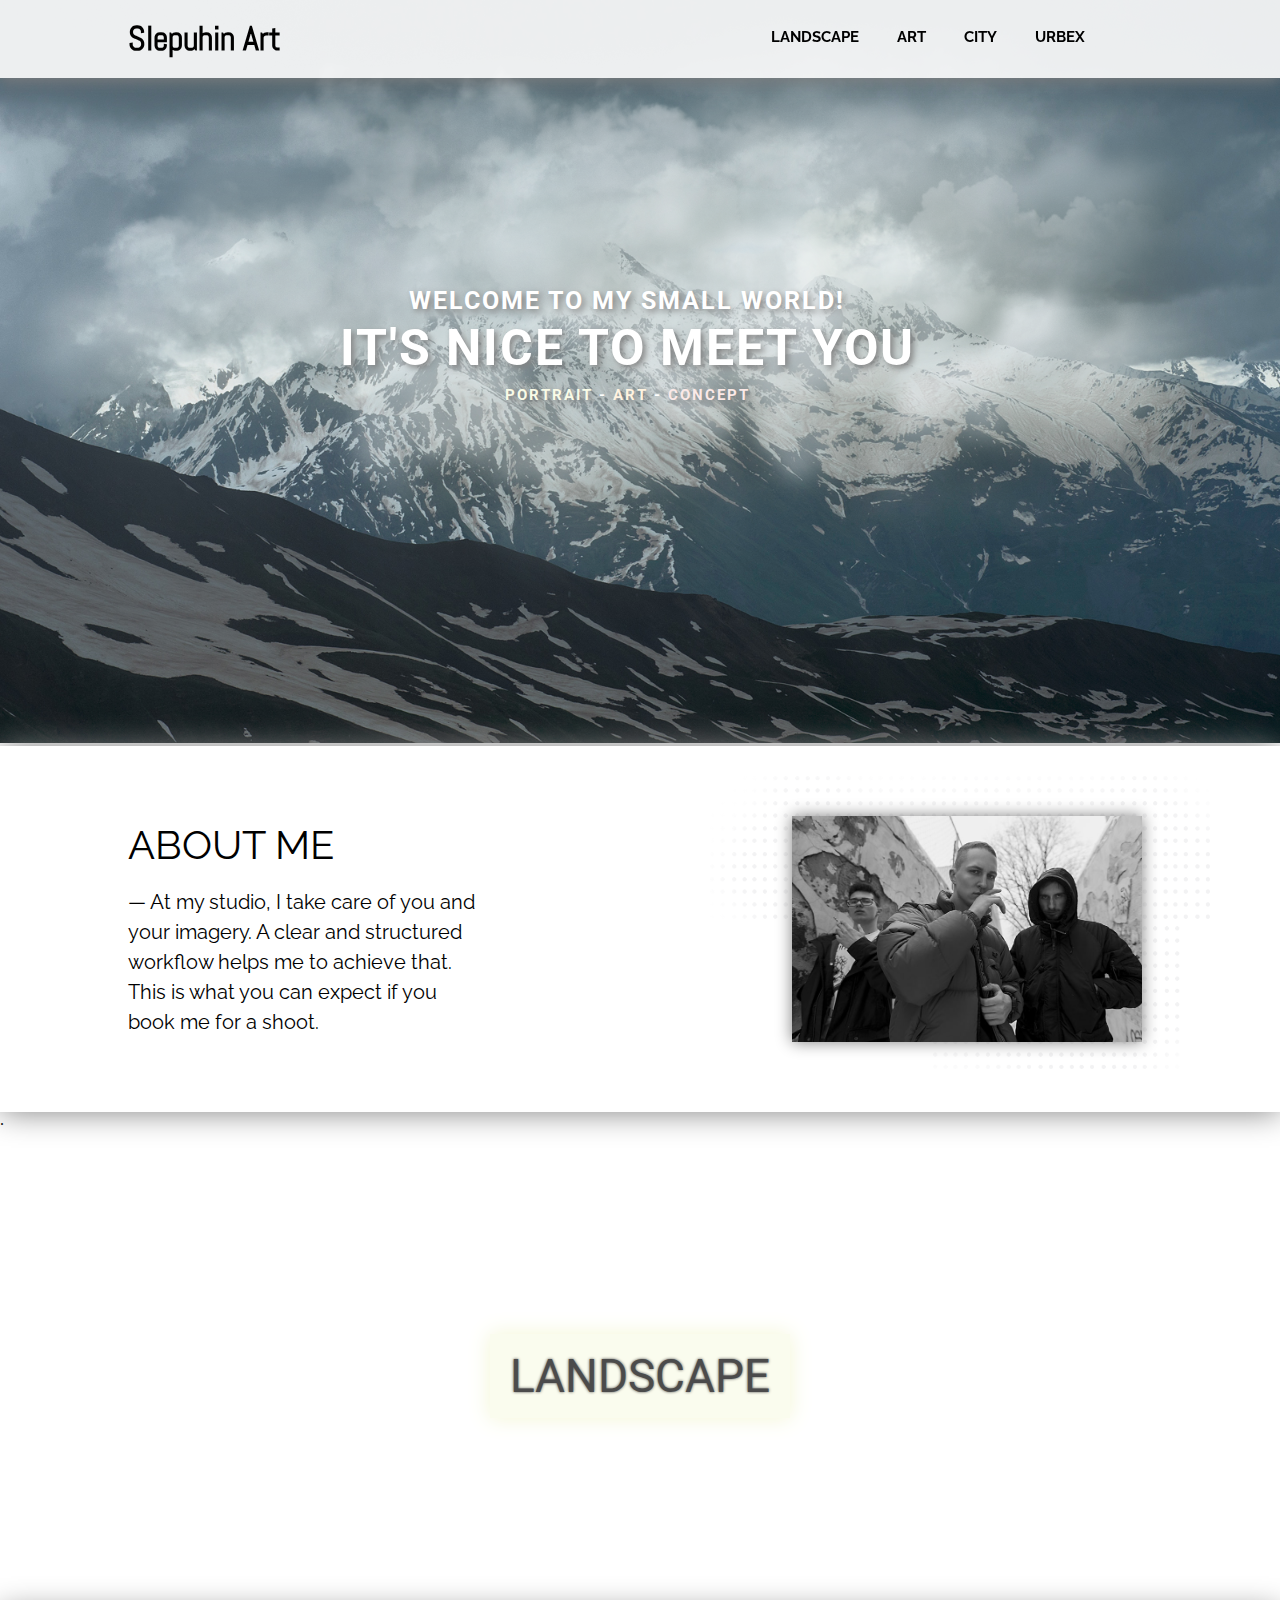
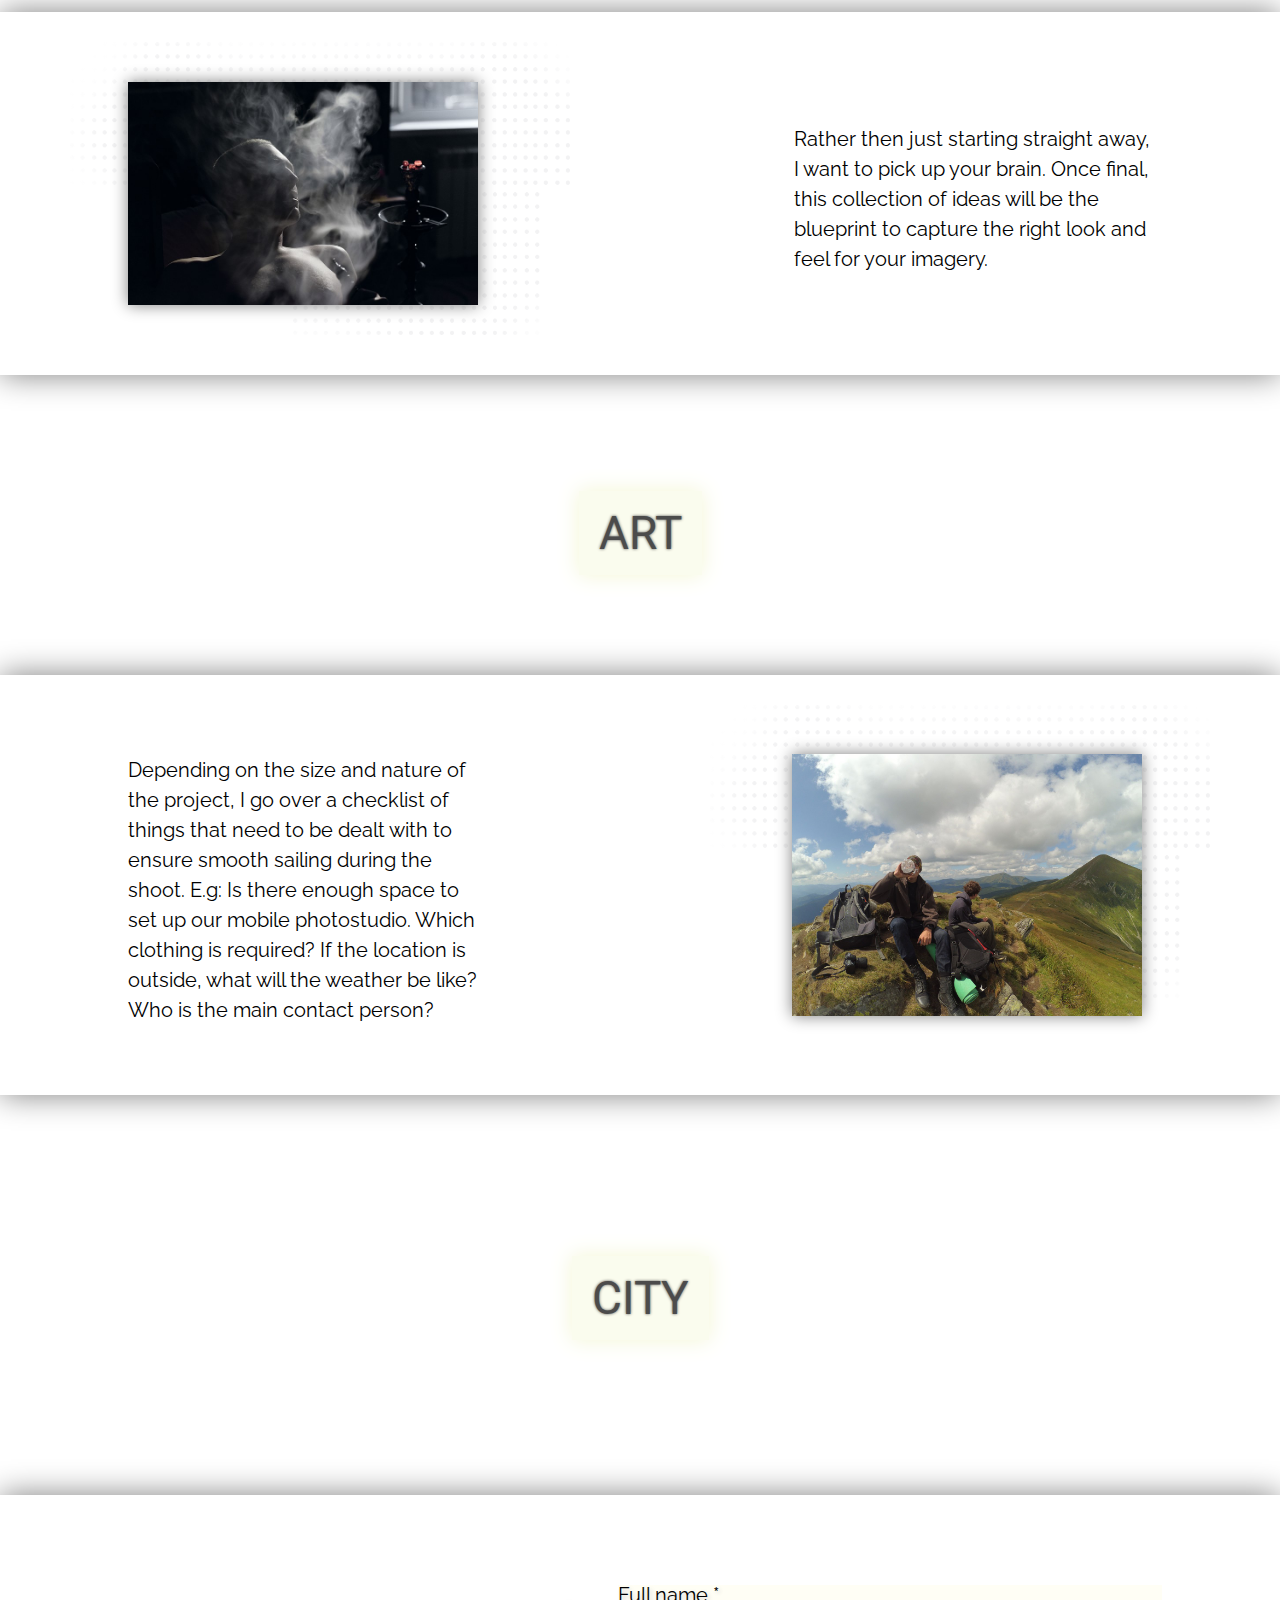
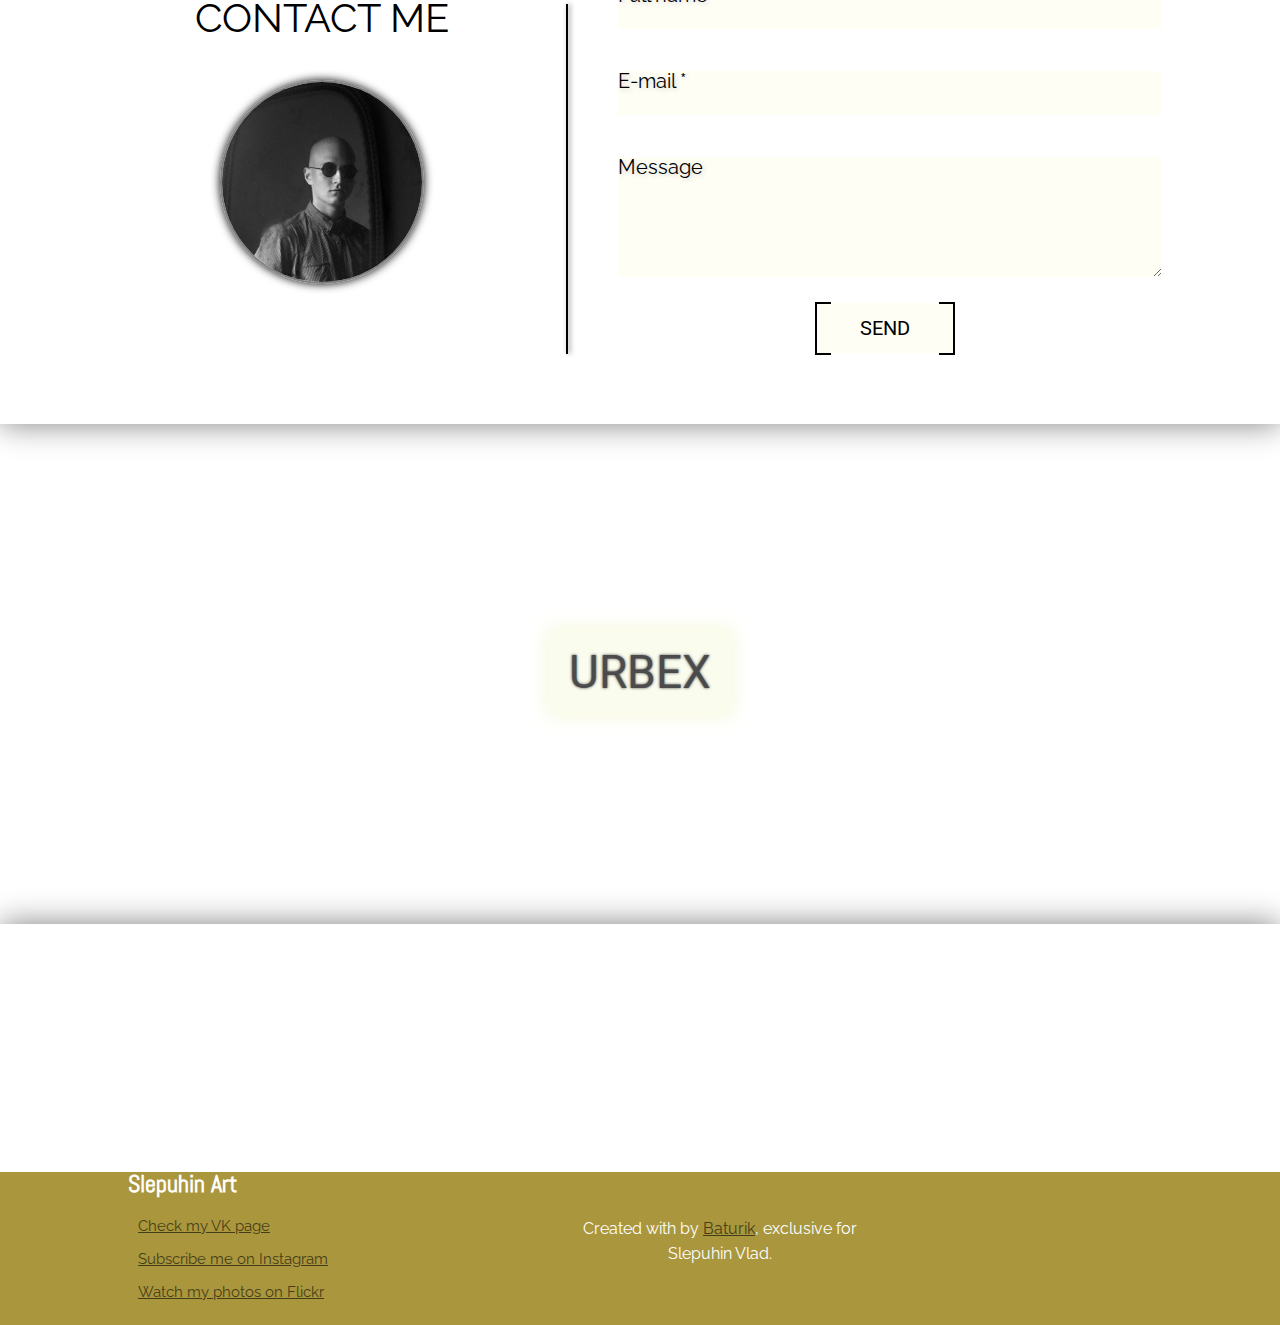
==== index.html @ 9dca20ed "create" ====
<!DOCTYPE html>
<html lang="en">
<head>
	<meta charset="UTF-8">
	<meta name="viewport" content="width=device-width, initial-scale=1">
	<link rel="stylesheet" href="css/reset.css">
	<link rel="stylesheet" href="css/main.css">
	<link rel="stylesheet" href="css/media.css">
	<link href="https://fonts.googleapis.com/css?family=Abel" rel="stylesheet">
	<link href="https://fonts.googleapis.com/css?family=Dancing+Script|Indie+Flower" rel="stylesheet">
	<link href="https://fonts.googleapis.com/css?family=Raleway:400,700" rel="stylesheet">
	<link href="https://fonts.googleapis.com/css?family=Roboto:400,700" rel="stylesheet">
	<link href="https://fonts.googleapis.com/css?family=Slabo+27px" rel="stylesheet">
	<link rel="stylesheet" href="https://use.fontawesome.com/releases/v5.2.0/css/all.css" integrity="sha384-hWVjflwFxL6sNzntih27bfxkr27PmbbK/iSvJ+a4+0owXq79v+lsFkW54bOGbiDQ" crossorigin="anonymous">
	<title>Slepuhin Art</title>
</head>
<body>
	<nav>
		<div class="cont clearfix">
			<p class="logo f34px lefter">Slepuhin Art</p>
			<menu>
				<ul class="righter upper block f15px">
					<li>
						<a href="landscape.html" title="To gallery">Landscape</a>
					</li>
					<li>
						<a href="art.html" title="To gallery">Art</a>
					</li>
					<li>
						<a href="city.html" title="To gallery">City</a>
					</li>
					<li>
						<a href="urbex.html" title="To gallery">Urbex</a>
					</li>
					<li>
						<a href="#header" class="butt" title="Home"><i class="fas fa-home"></i></a>
					</li>
				</ul>
			</menu>
		</div>
	</nav>
	<div id="mobile_menu" class="f35px">
		<i class="fas fa-bars" id="burger"></i>
		<ul class="f15px mobile_ul">
			<h1 class="logo f34px aligner">Slepuhin Art</h1>
			<li>
				<a href="landscape.html" title="To gallery">Landscape</a>
			</li>
			<li>
				<a href="art.html" title="To gallery">Art</a>
			</li>
			<li>
				<a href="city.html" title="To gallery">City</a>
			</li>
			<li>
				<a href="urbex.html" title="To gallery">Urbex</a>
			</li>
			<li>
				<a href="#header" class="butt" title="Home"><i class="fas fa-home"></i></a>
			</li>
		</ul>
	</div>
	<header id="header">
		<div class="parallax">
			<img class="bg2" src="img/shadow.png" alt="Fog">
			<img class="bg3" src="img/Gora.png" alt="Mount">
			<img class="bg" src="img/header-bg3.jpg" alt="Mountains">
		</div>
		<div class="title cont aligner upper white">
			<div class="f25px">
				Welcome to my small world!
			</div>
			<div class="f50px">
				It's nice to meet you
			</div>
			<h1 class="upper f15px">
				<span class="header3">portrait</span> - <span class="header3">art</span> - <span class="header3">concept</span>
			</h1>
		</div>
	</header>
	<!--Начало секции с текстом-->
	<section id="about" class="shadow">
		<div class="cont about_flex">
			<div class="text">
				<h2 class="sect_title upper f40px">About me</h2>
				<p class="paragraph">
					&mdash; At my studio, I take care of you and your imagery. A clear and structured workflow helps me to achieve that. This is what you can expect if you book me for a shoot.
				</p>
			</div>
			<div class="about_img_wrap">
				<div class="about_img">
					<img class="about_img_img" src="img/about1.jpg" alt="About Me">
				</div>
				<div class="about_bg">
					<img class="about_img_bg" src="img/about-bg.png" alt="Background">
				</div>
			</div>
		</div>
	</section>
	<!--Начало секции с альбомом LANDSCAPE-->
	<section id="imgFirst">.
		<div class="img_title upper aligner f46px">
			<span><a href="landscape.html" title="Landscape gallery">landscape</a></span>
		</div>
	</section>
	<!--Начало второй секции с текстом-->
	<section id="about2" class="shadow">
		<div class="cont about_flex">
			<div class="text">
				<p class="paragraph f20px">
					Rather then just starting straight away, I want to pick up your brain. Once final, this collection of ideas will be the blueprint to capture the right look and feel for your imagery.
				</p>
			</div>
			<div class="about_img_wrap">
				<div class="about_img">
					<img class="about_img_img" src="img/about3.jpg" alt="About Me">
				</div>
				<div class="about_bg">
					<img class="about_img_bg" src="img/about-bg.png" alt="Background">
				</div>
			</div>
		</div>
	</section>
	<!--Начало второй секции с альбомом ART-->
	<section id="imgSecond">
		<div class="img_title upper aligner f46px">
			<span><a href="art.html" title="Art gallery">Art</a></span>
		</div>
	</section>
	<!--Начало третьей секции с текстом-->
	<section id="about3" class="shadow">
		<div class="cont about_flex">
			<div class="text">
				<p class="paragraph f20px">
					Depending on the size and nature of the project, I go over a checklist of things that need to be dealt with to ensure smooth sailing during the shoot. E.g: Is there enough space to set up our mobile photostudio. Which clothing is required? If the location is outside, what will the weather be like? Who is the main contact person?
				</p>
			</div>
			<div class="about_img_wrap">
				<div class="about_img">
					<img class="about_img_img" src="img/about2.jpg" alt="About Me">
				</div>
				<div class="about_bg">
					<img class="about_img_bg" src="img/about-bg.png" alt="Background">
				</div>
			</div>
		</div>
	</section>
	<!--Начало третьей секции с альбомом CITY-->
	<section id="imgThird">
		<div class="img_title upper aligner f46px">
			<span><a href="city.html" title="City gallery">City</a></span>
		</div>
	</section>
	<!--Начало секции с формой-->
	<section id="sect_form" class="shadow">
		<div class="cont form_flex">
			<div class="avatar">
				<h2 class="sect_title upper f40px aligner">Contact me</h2>
				<img src="img/ava2.jpg" alt="Ava">
				<div class="contact_icons f40px">
					<a href="https://vk.com/id113295249" target="_blank" title="VK">
						<i class="fab fa-vk"></i>
					</a>
					<a href="https://www.instagram.com/slepuhin_vlad/" target="_blank" title="Instagram">
						<i class="fab fa-instagram"></i>
					</a>
					<a href="https://www.flickr.com/photos/slepuhinvlad/" target="_blank" title="Flickr">
						<i class="fab fa-flickr"></i>
					</a>
					
				</div>
			</div>
			<div class="line"></div>
			<div class="div_form">
				<form method="get" action="php.php">
					<div class="div_input">
						<label for="input_name">Full name *</label>
						<input class="input" type="text" name="name" id="input_name" required>
					</div>
					<div class="div_input">
						<label for="input_email">E-mail *</label>
						<input class="input" type="email" name="email" id="input_email" required>
					</div>
					<div class="div_input">
						<label for="input_message">Message</label>
						<textarea class="input" name="text" id="input_message"></textarea>
					</div>
					<button id="send">
						<div class="f20px upper">
							<span class="f20px upper">
								Send
							</span>
						</div>
					</button>
				</form>
			</div>
		</div>
	</section>
	<!--Начало четвертой секции с альбомом URBEX-->
	<section id="imgFourth">
		<div class="img_title aligner upper f46px">
			<span><a href="urbex.html" title="Urbex gallery">Urbex</a></span>
		</div>
	</section>
	<!--Начало секции с подвалом-->
	<footer class="shadow" id="footer">
		<div class="img_footer">
			
		</div>
		<div class="content_footer">
			<h2 class="cont f24px white">Slepuhin Art</h2>
			<div class="cont flex_footer">
				<div class="first_part">
					<ul>
						<li><a href="https://vk.com/id113295249" target="_blank">
							<i class="fab fa-vk"></i>Check my VK page
						</a></li>
						<li><a href="https://www.instagram.com/slepuhin_vlad/" target="_blank">
							<i class="fab fa-instagram"></i>Subscribe me on Instagram
						</a></li>
						<li><a href="https://www.flickr.com/photos/slepuhinvlad/" target="_blank">
							<i class="fab fa-flickr"></i>Watch my photos on Flickr 
						</a></li>
					</ul>
				</div>
				<div class="second_part aligner ">
					<p>
						Created with <i class="far fa-heart"></i> by <a href="https://vk.com/anchor_baturik" target="_blank">Baturik</a>, exclusive for Slepuhin Vlad.

					</p>
				</div>
				<div class="third_part">
					<a href="#header" class="butt">
						<i class="fas fa-chevron-up f45px"></i>
					</a>
				</div>
			</div>
		</div>
	</footer>
	<div id="modal_shadow">
		<div class="modal">
			<div id="exit_modal" class="f30px">
				<i class="fas fa-times"></i>
			</div>
			<h3 class="aligner f25px" id="modaltext">
				
			</h3>
		</div>
	</div>
	
	<script type="text/javascript" src="script/jquery-3.3.1.min.js"></script>
	<script type="text/javascript" src="script/main.js"></script>
</body>
</html>
---- css/main.css ----
.cont {
	width: 80%;
	margin: 0 auto;
}

.f11px {font-size: 11px;}
.f12px {font-size: 12px;}
.f13px {font-size: 13px;}
.f14px {font-size: 14px;}
.f15px {font-size: 15px;}
.f16px {font-size: 16px;}
.f17px {font-size: 17px;}
.f18px {font-size: 18px;}
.f19px {font-size: 19px;}
.f20px {font-size: 20px;}
.f21px {font-size: 21px;}
.f22px {font-size: 22px;}
.f23px {font-size: 23px;}
.f24px {font-size: 24px;}
.f25px {font-size: 25px;}
.f26px {font-size: 26px;}
.f27px {font-size: 27px;}
.f28px {font-size: 28px;}
.f29px {font-size: 29px;}
.f30px {font-size: 30px;}
.f31px {font-size: 31px;}
.f32px {font-size: 32px;}
.f33px {font-size: 33px;}
.f34px {font-size: 34px;}
.f35px {font-size: 35px;}
.f36px {font-size: 36px;}
.f37px {font-size: 37px;}
.f38px {font-size: 38px;}
.f39px {font-size: 39px;}
.f40px {font-size: 40px;}
.f41px {font-size: 41px;}
.f42px {font-size: 42px;}
.f43px {font-size: 43px;}
.f44px {font-size: 44px;}
.f45px {font-size: 45px;}
.f46px {font-size: 46px;}
.f47px {font-size: 47px;}
.f48px {font-size: 48px;}
.f49px {font-size: 49px;}
.f50px {font-size: 50px;}
.f51px {font-size: 51px;}
.f52px {font-size: 52px;}
.f53px {font-size: 53px;}
.f54px {font-size: 54px;}
.f55px {font-size: 55px;}
.f56px {font-size: 56px;}
.f57px {font-size: 57px;}
.f58px {font-size: 58px;}
.f59px {font-size: 59px;}

.upper {
	text-transform: uppercase;
}

.aligner {
	text-align: center;
}

.white {
	color: #fff;
}

.lefter {
	float: left;
}

.righter {
	float: right;
}

.block {
	display: block;
}

.bolder {
	font-weight: bold;
}

.clearfix:after {
	content:'';
	display: table;
	width: 100%;
	clear: both;
}

a {
	text-decoration: none;
	color: black;
}

nav {
	background-color: rgba(254, 254, 254, 0.9);
	position: fixed;
	width: 100%;
	box-shadow: 0 2px 15px grey;
	z-index: 6;
}

.logo {
	margin: 22px 0;
	cursor: default;
	font-family: 'Abel', sans-serif;
	font-weight: bold;
}

menu ul {
	margin-top: 30px;
}

menu li {
	float: left;
	margin-right: 20px;
	display: block;
}

menu li a {
	border: 1px rgba(254, 254, 254, 0) solid;
	padding: 6px 8px;
	font-family: 'Raleway', sans-serif;
	font-weight: 700;
} 

menu li a:hover {
	color: #78909c;
}

menu li a:active {
	color: #b0bec5;
	border: 1px rgba(254, 254, 254, 0) solid;
}

menu li:last-child a:active {
	background: none;
	border: 1px rgba(254, 254, 254, 0) solid;
	box-shadow: none;
	color: #b0bec5;
}

#mobile_menu {
	display: none;
	position: fixed;
	z-index: 13;
	text-shadow: 2px 2px 3px lightgrey;
}

#mobile_menu>i {
	position: fixed;
	z-index: 14;
	top: 20px;
	right: 25px;
	color: #f0f4c3;
}

.mobile_ul {
	position: fixed;
	top: 0px;
	left: 0px;
	display: none;
	width: 100%;
	background-color: rgba(255, 255, 255, 0.9);
}

.mobile_ul li{
	padding: 5px;
	border-bottom: 2px solid #e8eaf6;
}

.mobile_ul li a {
	display: inline-block;
	padding: 10px 15px;
	font-family: 'Raleway', sans-serif;
	font-weight: 700;
	text-transform: uppercase;
	width: 100%;
}

.mobile_ul li a:active {
	color: #b0bec5;
}

#header {
	position: relative;
	overflow: hidden;
}

.parallax img {
	width: 100%;
	
}

.parallax img.bg {
	position: relative;
	z-index: 1;
}

.parallax img.bg2 {
	position: absolute;
	opacity: 0.7;
	z-index: 3;
}

.parallax img.bg3 {
	position: absolute;
	z-index: 2;
}

.title {
	text-shadow: 3px 3px 6px grey;
	position: absolute;
	top: 45%;
	left: 50%;
	margin-left: -41%;
	margin-top: -48px;
	font-family: 'Roboto', sans-serif;
	letter-spacing: 2px;
	font-weight: 700;
	z-index: 3;
}

.title div:nth-child(2) {
	margin-top: 10px;
}

.title h1 {
	margin-top: 15px;
}

h1 .header3:first-child {
	color: #f9fbe7;
}

h1 .header3:nth-child(2) {
	color: #fff3e0;
}

h1 .header3:last-child {
	color: #fbe9e7;
}

.sect_title {
	margin-bottom: 20px;
	line-height: 45px;
}

div.text {
	width: 50%;
	font-family: 'Raleway', sans-serif;
}

p.paragraph {
	line-height: 36px;
	font-size: 25px;
	margin-top: 10px;
}

.about_flex {
	padding: 70px 0;
	display: flex;
	justify-content: space-between;
	align-items: center;
}

#about2 .about_flex {
	flex-direction: row-reverse;
}

.about_img {
	margin-right: 10px;
	width: 400px;
	position: relative;
}

.about_img img.about_img_img {
	display: block;
	width: 100%;
    height: auto;
    box-shadow: 0 0 15px grey;
}

.about_img_wrap .about_bg {
	position: absolute;
	top: 30px;
	right: 70px;
	z-index: -1;
}

.about_img_wrap .about_bg img {
	width: 600px;
}

.shadow {
	position: relative;
	z-index: 5;
	box-shadow: 0 0 30px grey;
	background-color: #fff;
}

#imgFirst {
	background: url(../img/bg1.jpg) center center no-repeat / cover;
	height: 500px;
	background-attachment: fixed;
	z-index: 1;
}

.img_title {
	position: relative;
	top: 45%;
}

.img_title span {
	font-family: 'Roboto', sans-serif;
	opacity: 0.7;
	transition: box-shadow 1s, text-shadow 0.7s ease-out, opacity 1s;
	cursor: pointer;
	padding: 15px 20px;
	text-shadow: 0 0 3px black;
	box-shadow: 0px 0px 20px #f0f4c3;
	background-color: #f9fbe7;
}

.img_title span:hover {
	box-shadow: 0px 0px 220px #f0f4c3;
	opacity: 1;
}

.img_title span:active {
	box-shadow: 0px 0px 20px #f0f4c3;
	text-shadow: 2px -2px 250px grey;
}

#about2 .about_img_wrap .about_bg {
	position: absolute;
	top: 30px;
	left: 70px;
}

#imgSecond {
	background: url(../img/bg2.jpg) center center no-repeat / cover;
	height: 300px;
	background-attachment: fixed;
}

#imgThird {
	background: url(../img/bg3.jpg) center center no-repeat / cover;
	height: 400px;
	background-attachment: fixed;
}

#imgFourth {
	background: url(../img/bg4.jpg) center center no-repeat / cover;
	height: 500px;
	background-attachment: fixed;
}

.form_flex {
	display: flex;
	padding: 70px 0;
	justify-content: space-between;	
	align-items: flex-end;	
	font-family: 'Raleway', sans-serif;
}

.avatar {
	flex-grow: 1;
	display: flex;
	flex-direction: column;
	justify-content: space-around;
	align-items: center;
}

.avatar img {
	width: 200px;
	border-radius: 50%;
	border: 2px solid grey;
	box-shadow: 0 0 10px black;
	margin-top: 20px;
}

.contact_icons {
	margin-top: 30px;
}

.contact_icons a {
	margin-right: 20px;
	opacity: 1;
	transition: opacity 0.2s;
}

.contact_icons a:hover {
	opacity: 0.5;
}

.contact_icons a:first-child {
	color: #0069c0;
}

.contact_icons a:nth-child(2) {
	color: #b53d00;
}

.contact_icons a:last-child {
	color: #b0003a;
	margin-right: 0;
}

div.line {
	width: 2px;
	height: 350px;
	flex: 0 0 2px;
	box-shadow: 2px 0 5px grey;
	background-color: black;
	margin: 0 50px;
}

.div_form  {
	position: relative;
	flex-basis: 400px;
	flex-grow: 1;
	flex-shrink: 1;
	background: url(../img/about-bg.png) center center no-repeat / contain;
}

.div_form form {
	display: flex;
	flex-direction: column;
}

.div_input {
	position: relative;
	padding: 20px 0;
}

.div_input label {
	position: absolute;
	font-size: 20px;
	transition: 1s;
}

.div_input input, .div_input textarea {
	font-family: 'Raleway', sans-serif;
	font-size: 20px;
	padding: 10px 0 10px 10px;
	width: 100%;
	border: none;
	background-color: rgba(255, 245, 157, 0.1);
	transition: 1s;
}

.div_input::after {
	content: "";
	display: block;
	box-shadow: 0 2px 5px grey;
	border-bottom: 2px solid black;
	transition: 2s;
	transform: scaleX(0);
}

.div_input:hover::after {
	transform: scaleX(1);
}

.filled::after {
	content: "";
	display: block;
	box-shadow: 0 2px 5px #ffcc80;
	border-bottom: 2px solid #ca9b52;
	transition: 2s;
	transform: scaleX(1);
}

label {
	cursor: text;
	text-shadow: 2px 2px 4px lightgrey;
}

.anim label {
	color: black;
	cursor: default;
	padding: 5px;
	transform: translate(-10px, -30px) scale(0.8, 0.8);
}

.filled label {
	cursor: default;
	transform: translate(-10px, -30px) scale(1, 1);
}

.filled input, .filled textarea {
	background-color: rgba(255, 204, 128, 0.25);
}

#input_message {
	height: 100px;
}

button {
	border: none;
	background-color: rgba(255, 255, 255, 0);
	display: inline-block;
	width: 140px;
	margin: 0 auto;
}

button:active, button:focus,
textarea:active, textarea:focus,
input:active, input:focus { 
	outline: none; 
}

button div {
	position: relative;
	right: 6px;
	display: inline-block;
	padding: 0px 0px;
	width: 140px;
}

button div::before {
	content: "";
    border: black solid 2px;
    border-right: none;
    height: 49px;
    width: 14px;
    display: inline-block;
    position: absolute;
    top: -1px;
    transition: 0.7s;
    cursor: pointer;
}

button div::after {
	content: "";
    border: black solid 2px;
    border-left: none;
    height: 49px;
    width: 14px;
    display: inline-block;
    position: absolute;
    top: -1px;
    right: 0px;
    transition: 0.7s;
    cursor: pointer;
}

button div:hover::after, button:focus div::after {
    width: 137px;
    border: #ca9b52 solid 2px;
    border-left: none;
}

button div:hover::before, button:focus div::before {
	width: 137px;
    border: #ca9b52 solid 2px;
	border-right: none;
}

button span {
	font-family: 'Roboto', sans-serif;
	width: 100px;
	padding: 13px 20px;
	display: inline-block;
	background-color: rgba(255, 245, 157, 0.1);
	cursor: pointer;
	transition: 0.8s;
}

button div:hover span {
	background-color: rgba(255, 204, 128, 0.5);
	box-shadow: 2px 2px 7px grey;
}

button div:active span {
	background-color: rgba(255, 224, 178, 0.5);
	box-shadow: 0px 0px 7px grey inset;
	transition: 0.7s;
}

footer .img_footer {
	height: 250px;
    background: url(../img/footer2.png) center bottom; 
	background-size: cover;
}

footer .content_footer {
	font-family: 'Raleway', sans-serif;
	margin-top: -2px;
	background-color: #aa973d;
	padding-bottom: 10px;
}

.flex_footer {
	display: flex;
	justify-content: space-between;
	align-items: flex-start;
}

.first_part {
	flex-basis: 200px;
	flex-grow: 1;
}


.content_footer h2 {
	font-family: 'Abel', sans-serif;
	font-weight: bold;
	margin-bottom: 20px;
}

.first_part ul li {
	margin-bottom: 15px;
}

.first_part ul li a {
	font-size: 15px;
	text-decoration: underline;
	color: #000;
	opacity: 0.6;
	transition: 0.4s;
}

.first_part ul li i {
	color: #fff;
	font-size: 18px;
	margin-right: 10px;
	text-decoration: none;
}

.first_part ul li a:hover, .first_part ul li a:focus  {
	opacity: 1;
	color: #fff;
	text-decoration: none;
	outline: none;
}

.second_part {
	flex-basis: 100px;
	flex-grow: 1;
	color: #fff;
	line-height: 25px;
}

.second_part a {
	text-decoration: underline;
	transition: 0.2s;
	opacity: 0.6;
}

.second_part a:hover, .second_part a:focus {
	text-decoration: none;
	color: #fff;
	outline: none;
	opacity: 1;
}

.third_part {
	flex-grow: 1;
}

.third_part .butt {
	display: block;
	margin-left: auto;
    width: 40px;
	text-align: right;
	color: #fafafa;
	text-shadow: 2px 2px 7px black;
	opacity: 0.6;
	transition: 0.2s;
}

.third_part .butt:hover, .third_part .butt:focus {
	opacity: 1;
	outline: none;
}

.third_part .butt:active {
	text-shadow: 0 0 0 black;
}

#modal_shadow {
	display: none;
	z-index: 50;
	position: fixed;
	top: 0;
	left: 0;
	width: 100%;
	height: 100%;
	background-color: rgba(0, 0, 0, 0.7);
}

#modal_shadow .modal {
	width: 500px;
	height: 300px;
	margin-top: -150px;
	margin-left: -250px;
	position: relative;
	top: 50%;
	left: 50%;
	background-color: #fff;
}

#modal_shadow .modal #exit_modal {
	position: absolute;
	top: 15px;
	right: 15px;
	transition: 0.5s;
	color: #ffe6c0;
	cursor: pointer;
	text-shadow: 0 0 8px grey;
}

#modal_shadow .modal #exit_modal:hover {
	text-shadow: 0 0 0 rgba(0,0,0,0);
}

#modal_shadow .modal h3 {
	/*position: absolute;
	top: 50%;*/
	padding-top: 130px;
	font-family: 'Abel', sans-serif;
	margin: 0 auto;
}

#modal_shadow .modal h3 span {
	font-weight: bold;
}
---- css/media.css ----
@media all and (max-width: 1280px) {

	div.text {
		width: 35%;
	}

	p.paragraph {
		line-height: 30px;
		font-size: 20px;
	}

	.about_img {
		width: 350px;
	}

	.about_img_wrap .about_bg img {
		width: 500px;
	}
}

@media all and (max-width: 780px) {
	
	.about_img {
		width: 300px;
	}

	.about_img_wrap .about_bg img {
		width: 500px;
	}

	.about_img_wrap .about_bg {
		top: 20%;
		right: 70px;
	}	

}

@media all and (max-width: 746px) {

	.cont {
		width: 98%;
	}

	.about_flex {
		flex-direction: column;
		align-items: center;
	}

	#about2 .about_flex {
		flex-direction: column;
		align-items: center;
	}
	
	.about_img_wrap .about_bg {
		display: none;
	}
	
	.name {
		padding-left: 20px;
	}

	div.text {
		width: 90%;
		text-align: center;
		margin-bottom: 20px;
	}

	.about_img {
		width: 70%;
		margin: 0 auto;
	}

	.title {
		margin-left: -48%;
	}

	.title div:first-child {
		font-size: 17px;
	}
	
	.title div:nth-child(2) {
		font-size: 40px;
	}

	.title h1 {
		font-size: 13px;
	}

	div.line {
		display: none;
	}
	
	.form_flex {
		flex-direction: column;
		align-items: center;
	}
	
	.avatar {
		margin-bottom: 20px;
	}

	.div_form  {
		width: 500px;
	}

	.flex_footer {
		width: 95%;
	}

	.content_footer h2 {
		text-align: center;
	}

	.third_part .butt {
		margin-right: 35px;
	}

}

@media all and (max-width: 600px) {

	nav {
		display: none; 
	}

	.cont {
		width: 100%;
	}

	#gall {
		padding-top: 12px;
	}
	
	#mobile_menu {
		display: block;
	}

	#imgFirst, #imgSecond, #imgThird, #imgFourth {
		background-attachment: scroll;
		top: auto;
	}

	#about, #about2, #about3, #sect_form, #footer	{
		top: auto;
	}

	.righter {
		float: none;
	}

	menu ul {
		float: none;
		margin-bottom: 10px;
	}

	menu ul li {
		float: none;
		padding: 5px;
		border-bottom: 2px solid #e8eaf6;
	}

	menu ul li a {
		display: block;
	}
	
	.bg2, .bg3 {
		display: none;
	}

	section, footer {
		position: relative;
		top: 273px;
	}

	.shadow {
		box-shadow: none;
	}

	.div_form {
		display: none; 
	}

	.logo {
		float: none;
		text-align: center;
		margin: 22px 0;
	}

	.div_input {
		text-align: center;
	}

	.div_input input, .div_input textarea {
		width: 80%;
	}

	.div_form {
		background: none;
	}

	.flex_footer {
		flex-direction: column;
		align-items: center;
		padding-bottom: 20px;
		justify-content: space-around;
	}

	.first_part {
    	flex-basis: 140px;
	}

	.second_part {
    	flex-basis: 65px;
	}

	.third_part .butt {
		margin-right: 0;
	}
}

@media all and (max-width: 380px) {

	.title	{
		top: 55%;
	}

	.title h1, .title div:nth-child(2) {
		display: none;
	}

	.title div:first-child {
		font-size: 30px;
		line-height: 35px;

	}
}
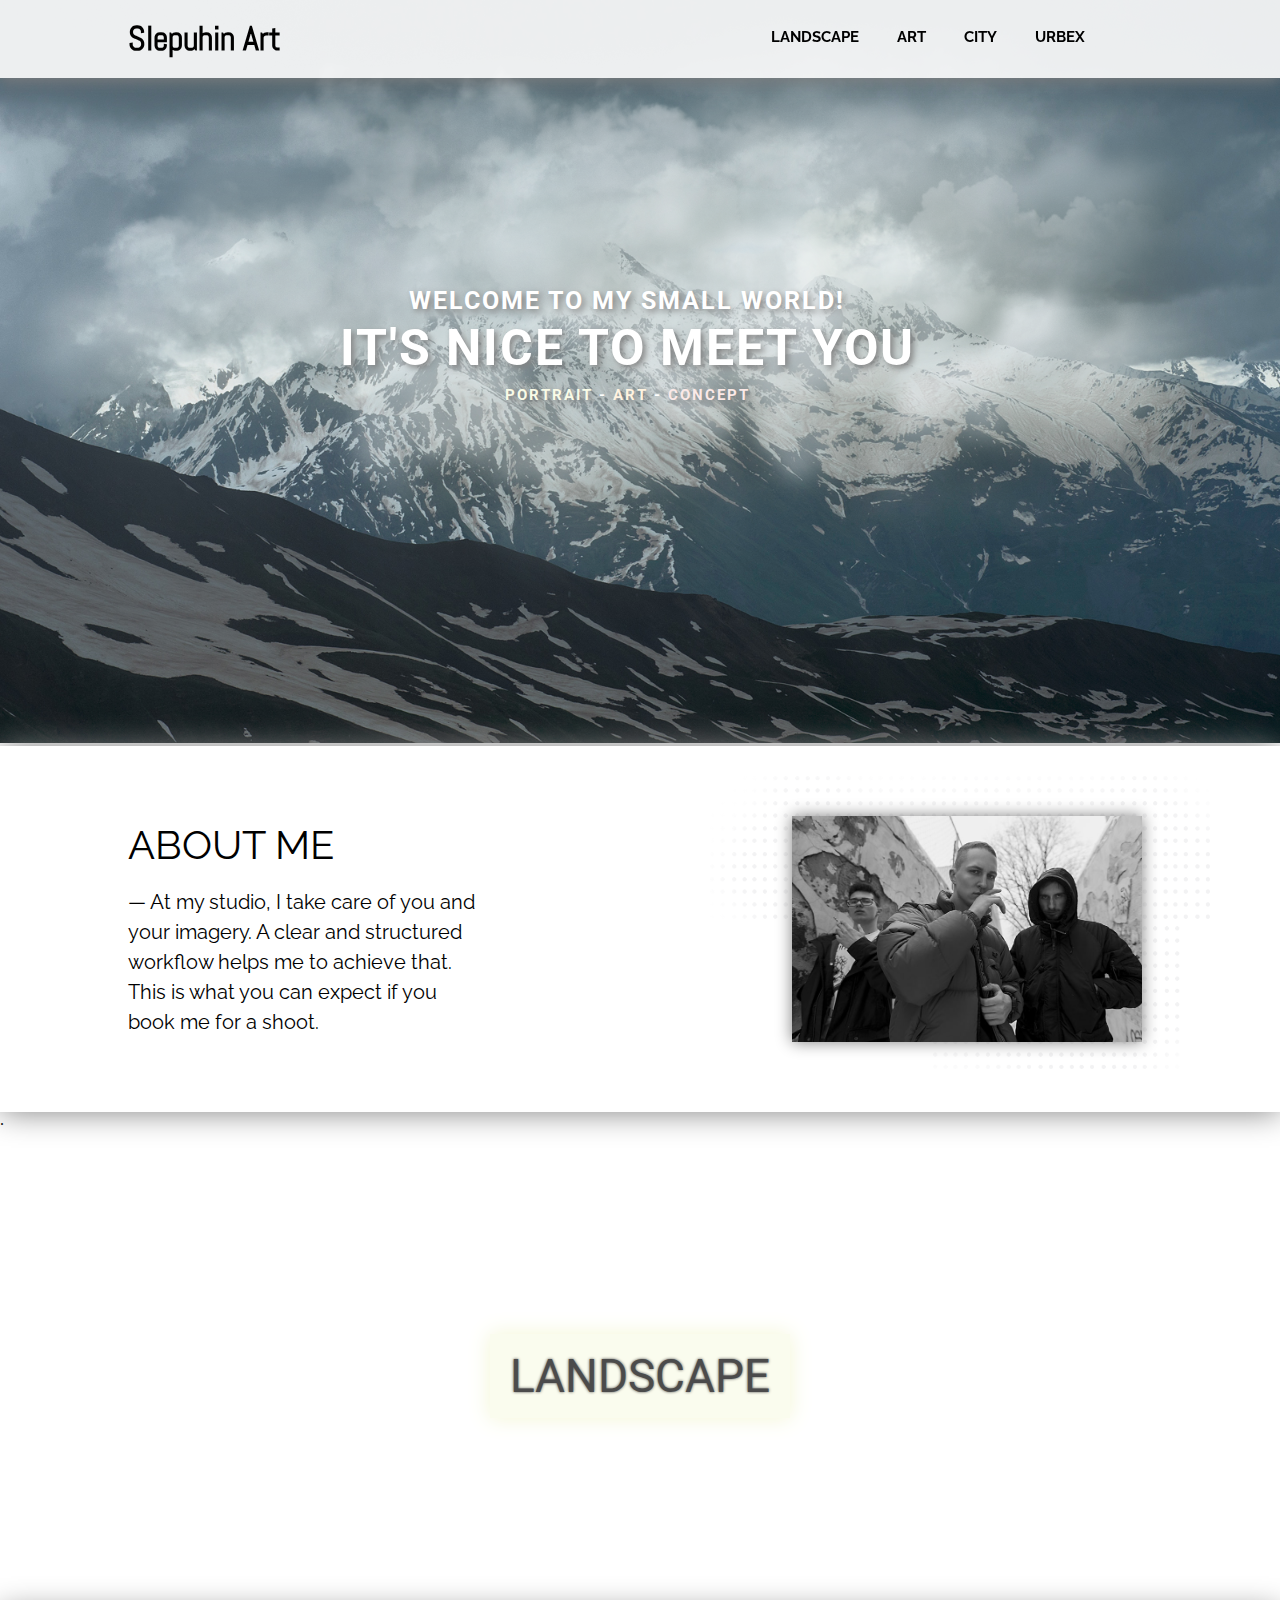
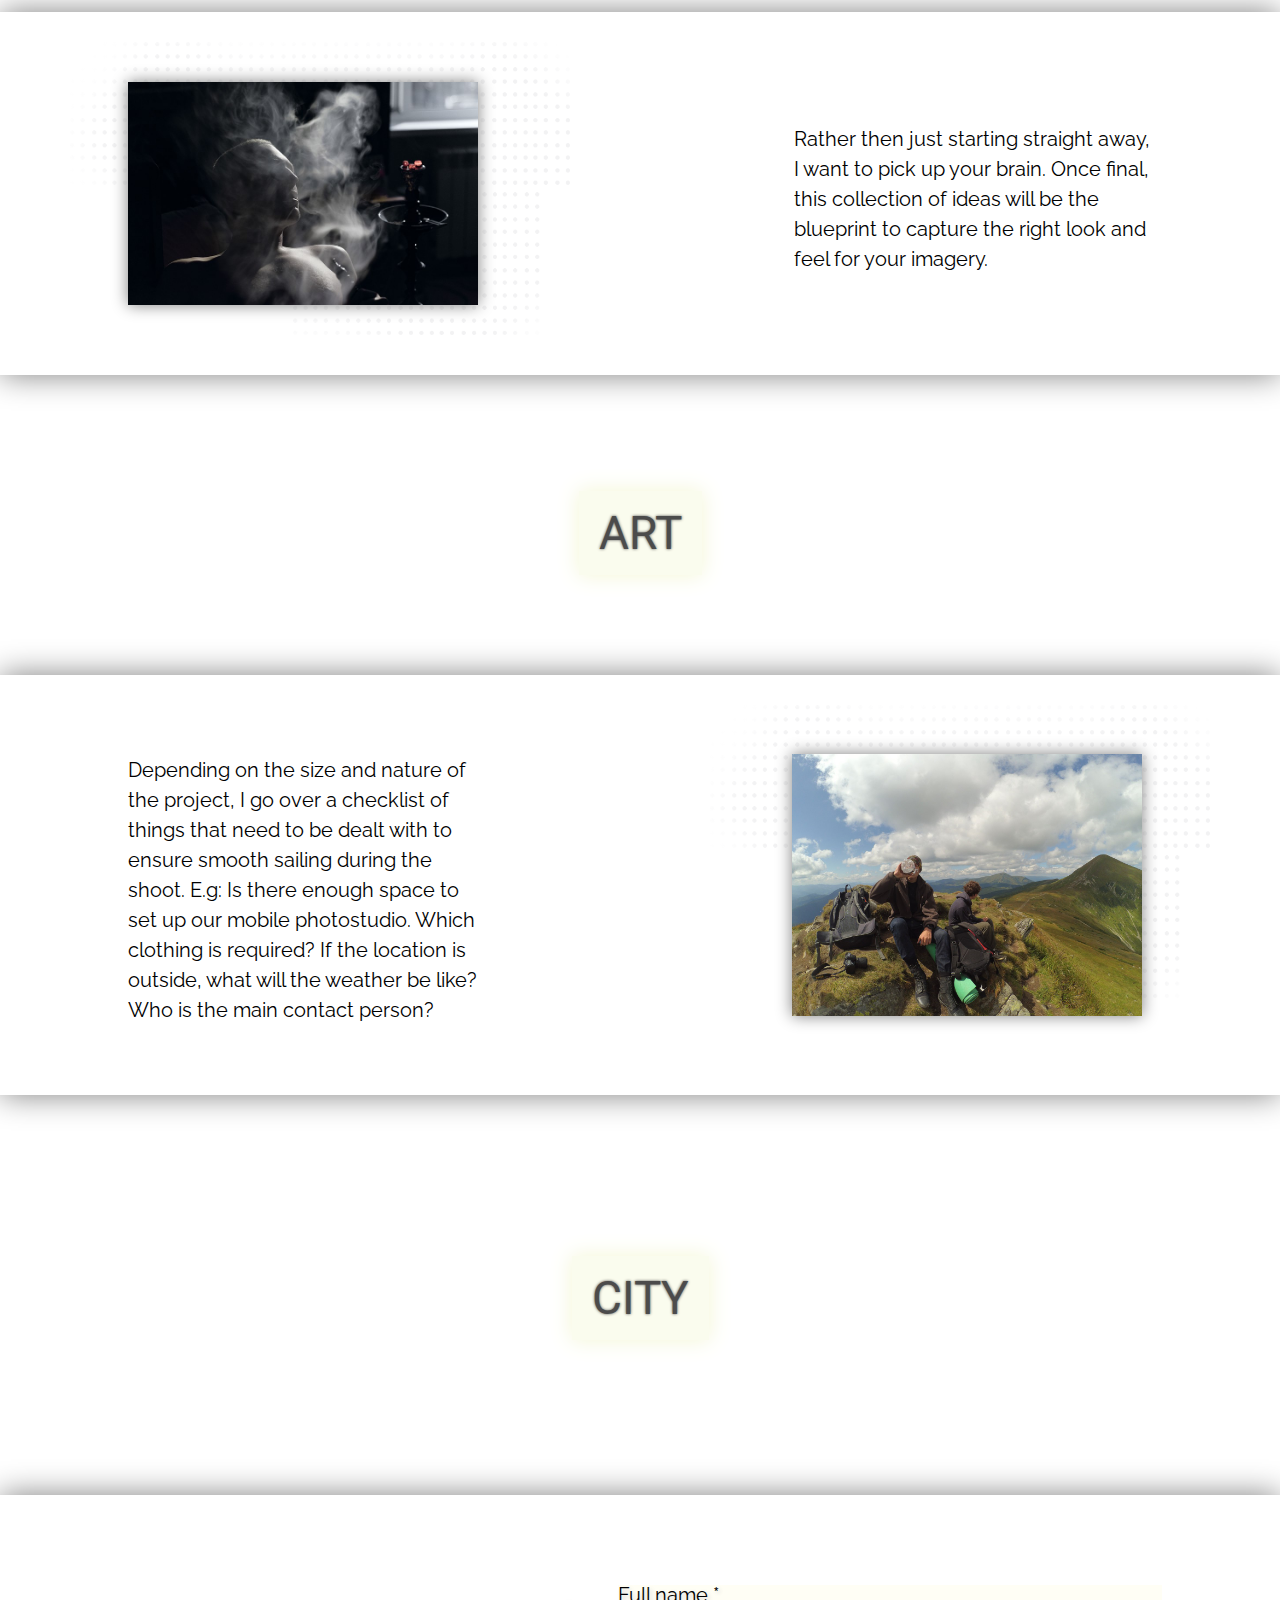
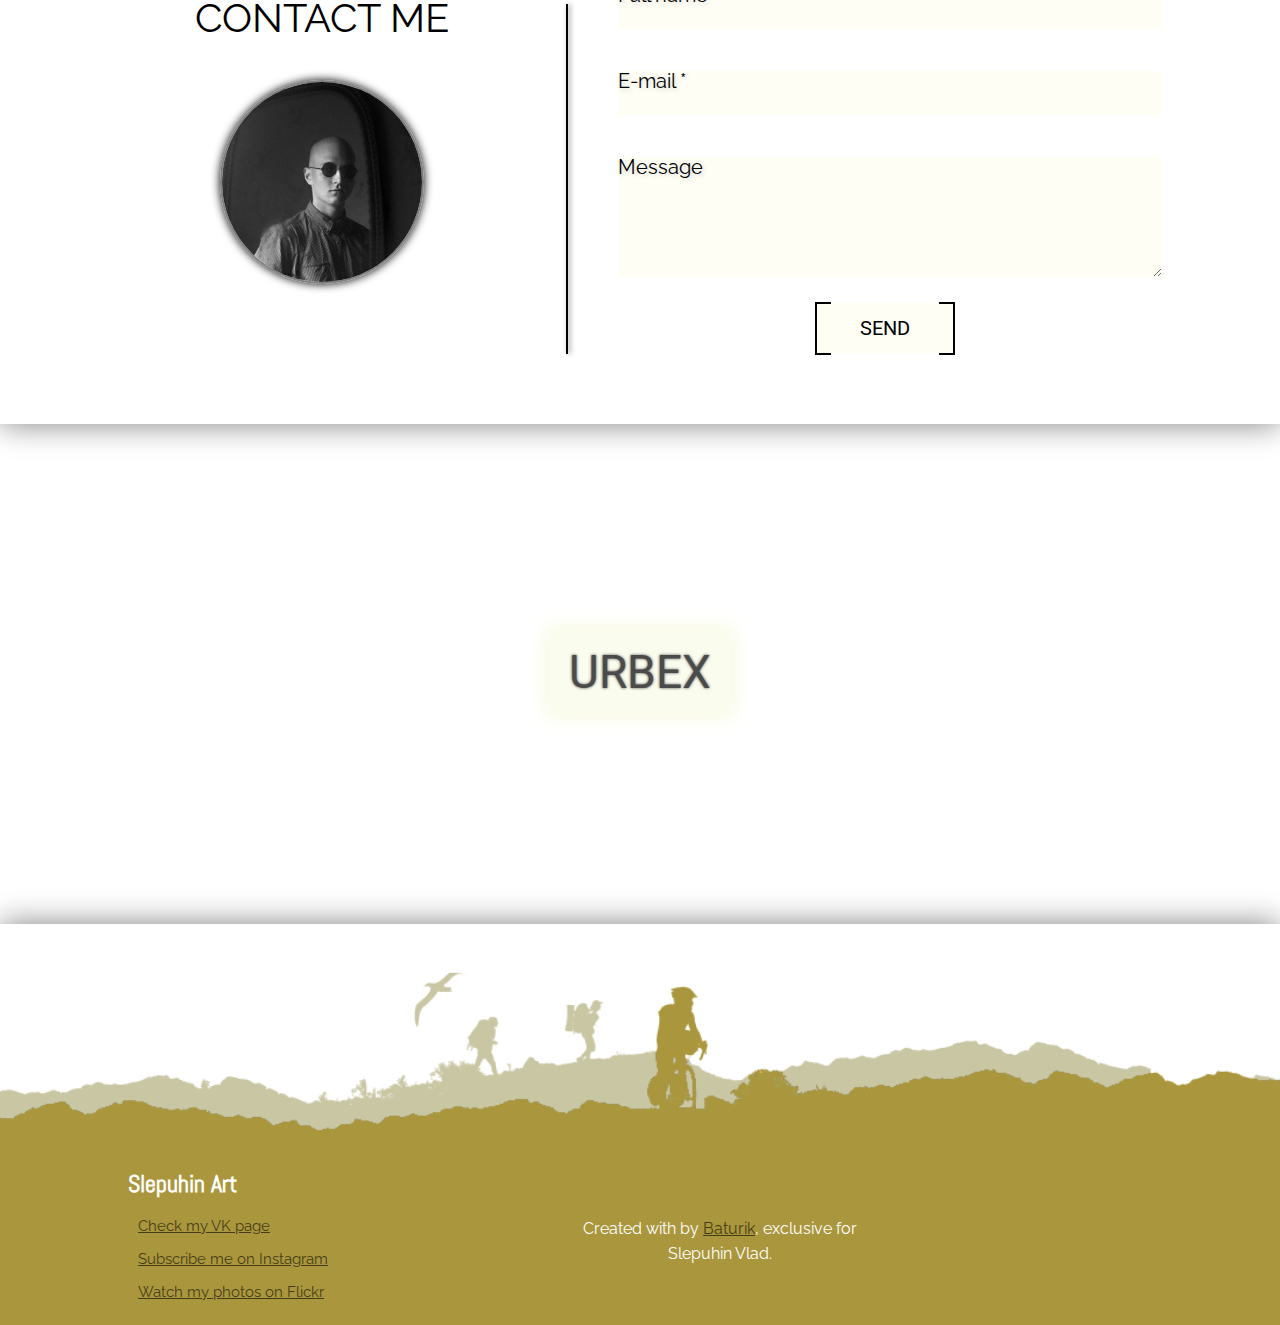
==== commit a96238f5: "change 2" ====
--- a/index.html
+++ b/index.html
@@ -204,9 +204,7 @@
 	</section>
 	<!--Начало секции с подвалом-->
 	<footer class="shadow" id="footer">
-		<div class="img_footer">
-			
-		</div>
+		<div class="img_footer"></div>
 		<div class="content_footer">
 			<h2 class="cont f24px white">Slepuhin Art</h2>
 			<div class="cont flex_footer">
@@ -223,7 +221,7 @@
 						</a></li>
 					</ul>
 				</div>
-				<div class="second_part aligner ">
+				<div class="second_part aligner ">	
 					<p>
 						Created with <i class="far fa-heart"></i> by <a href="https://vk.com/anchor_baturik" target="_blank">Baturik</a>, exclusive for Slepuhin Vlad.
 
--- a/css/main.css
+++ b/css/main.css
@@ -582,7 +582,7 @@
 
 footer .img_footer {
 	height: 250px;
-    background: url(../img/footer2.png) center bottom; 
+    background: url(../img/Footer2.png) center bottom; 
 	background-size: cover;
 }
 
@@ -718,8 +718,6 @@
 }
 
 #modal_shadow .modal h3 {
-	/*position: absolute;
-	top: 50%;*/
 	padding-top: 130px;
 	font-family: 'Abel', sans-serif;
 	margin: 0 auto;
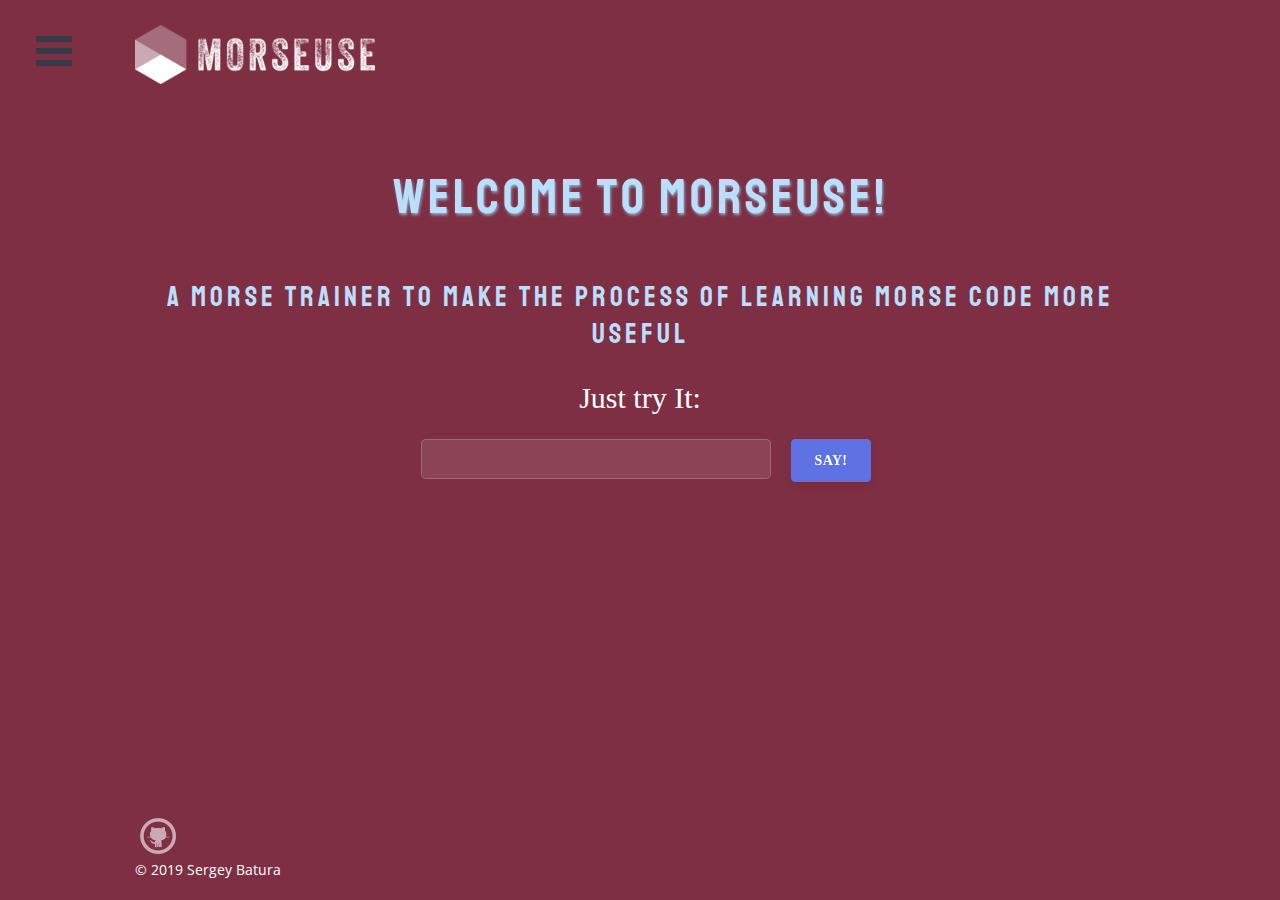
==== commit 0df0c205: "sdfasd" ====
--- a/index.html
+++ b/index.html
@@ -1,252 +1 @@
-<!DOCTYPE html>
-<html lang="en">
-<head>
-	<meta charset="UTF-8">
-	<meta name="viewport" content="width=device-width, initial-scale=1">
-	<link rel="stylesheet" href="css/reset.css">
-	<link rel="stylesheet" href="css/main.css">
-	<link rel="stylesheet" href="css/media.css">
-	<link href="https://fonts.googleapis.com/css?family=Abel" rel="stylesheet">
-	<link href="https://fonts.googleapis.com/css?family=Dancing+Script|Indie+Flower" rel="stylesheet">
-	<link href="https://fonts.googleapis.com/css?family=Raleway:400,700" rel="stylesheet">
-	<link href="https://fonts.googleapis.com/css?family=Roboto:400,700" rel="stylesheet">
-	<link href="https://fonts.googleapis.com/css?family=Slabo+27px" rel="stylesheet">
-	<link rel="stylesheet" href="https://use.fontawesome.com/releases/v5.2.0/css/all.css" integrity="sha384-hWVjflwFxL6sNzntih27bfxkr27PmbbK/iSvJ+a4+0owXq79v+lsFkW54bOGbiDQ" crossorigin="anonymous">
-	<title>Slepuhin Art</title>
-</head>
-<body>
-	<nav>
-		<div class="cont clearfix">
-			<p class="logo f34px lefter">Slepuhin Art</p>
-			<menu>
-				<ul class="righter upper block f15px">
-					<li>
-						<a href="landscape.html" title="To gallery">Landscape</a>
-					</li>
-					<li>
-						<a href="art.html" title="To gallery">Art</a>
-					</li>
-					<li>
-						<a href="city.html" title="To gallery">City</a>
-					</li>
-					<li>
-						<a href="urbex.html" title="To gallery">Urbex</a>
-					</li>
-					<li>
-						<a href="#header" class="butt" title="Home"><i class="fas fa-home"></i></a>
-					</li>
-				</ul>
-			</menu>
-		</div>
-	</nav>
-	<div id="mobile_menu" class="f35px">
-		<i class="fas fa-bars" id="burger"></i>
-		<ul class="f15px mobile_ul">
-			<h1 class="logo f34px aligner">Slepuhin Art</h1>
-			<li>
-				<a href="landscape.html" title="To gallery">Landscape</a>
-			</li>
-			<li>
-				<a href="art.html" title="To gallery">Art</a>
-			</li>
-			<li>
-				<a href="city.html" title="To gallery">City</a>
-			</li>
-			<li>
-				<a href="urbex.html" title="To gallery">Urbex</a>
-			</li>
-			<li>
-				<a href="#header" class="butt" title="Home"><i class="fas fa-home"></i></a>
-			</li>
-		</ul>
-	</div>
-	<header id="header">
-		<div class="parallax">
-			<img class="bg2" src="img/shadow.png" alt="Fog">
-			<img class="bg3" src="img/Gora.png" alt="Mount">
-			<img class="bg" src="img/header-bg3.jpg" alt="Mountains">
-		</div>
-		<div class="title cont aligner upper white">
-			<div class="f25px">
-				Welcome to my small world!
-			</div>
-			<div class="f50px">
-				It's nice to meet you
-			</div>
-			<h1 class="upper f15px">
-				<span class="header3">portrait</span> - <span class="header3">art</span> - <span class="header3">concept</span>
-			</h1>
-		</div>
-	</header>
-	<!--Начало секции с текстом-->
-	<section id="about" class="shadow">
-		<div class="cont about_flex">
-			<div class="text">
-				<h2 class="sect_title upper f40px">About me</h2>
-				<p class="paragraph">
-					&mdash; At my studio, I take care of you and your imagery. A clear and structured workflow helps me to achieve that. This is what you can expect if you book me for a shoot.
-				</p>
-			</div>
-			<div class="about_img_wrap">
-				<div class="about_img">
-					<img class="about_img_img" src="img/about1.jpg" alt="About Me">
-				</div>
-				<div class="about_bg">
-					<img class="about_img_bg" src="img/about-bg.png" alt="Background">
-				</div>
-			</div>
-		</div>
-	</section>
-	<!--Начало секции с альбомом LANDSCAPE-->
-	<section id="imgFirst">.
-		<div class="img_title upper aligner f46px">
-			<span><a href="landscape.html" title="Landscape gallery">landscape</a></span>
-		</div>
-	</section>
-	<!--Начало второй секции с текстом-->
-	<section id="about2" class="shadow">
-		<div class="cont about_flex">
-			<div class="text">
-				<p class="paragraph f20px">
-					Rather then just starting straight away, I want to pick up your brain. Once final, this collection of ideas will be the blueprint to capture the right look and feel for your imagery.
-				</p>
-			</div>
-			<div class="about_img_wrap">
-				<div class="about_img">
-					<img class="about_img_img" src="img/about3.jpg" alt="About Me">
-				</div>
-				<div class="about_bg">
-					<img class="about_img_bg" src="img/about-bg.png" alt="Background">
-				</div>
-			</div>
-		</div>
-	</section>
-	<!--Начало второй секции с альбомом ART-->
-	<section id="imgSecond">
-		<div class="img_title upper aligner f46px">
-			<span><a href="art.html" title="Art gallery">Art</a></span>
-		</div>
-	</section>
-	<!--Начало третьей секции с текстом-->
-	<section id="about3" class="shadow">
-		<div class="cont about_flex">
-			<div class="text">
-				<p class="paragraph f20px">
-					Depending on the size and nature of the project, I go over a checklist of things that need to be dealt with to ensure smooth sailing during the shoot. E.g: Is there enough space to set up our mobile photostudio. Which clothing is required? If the location is outside, what will the weather be like? Who is the main contact person?
-				</p>
-			</div>
-			<div class="about_img_wrap">
-				<div class="about_img">
-					<img class="about_img_img" src="img/about2.jpg" alt="About Me">
-				</div>
-				<div class="about_bg">
-					<img class="about_img_bg" src="img/about-bg.png" alt="Background">
-				</div>
-			</div>
-		</div>
-	</section>
-	<!--Начало третьей секции с альбомом CITY-->
-	<section id="imgThird">
-		<div class="img_title upper aligner f46px">
-			<span><a href="city.html" title="City gallery">City</a></span>
-		</div>
-	</section>
-	<!--Начало секции с формой-->
-	<section id="sect_form" class="shadow">
-		<div class="cont form_flex">
-			<div class="avatar">
-				<h2 class="sect_title upper f40px aligner">Contact me</h2>
-				<img src="img/ava2.jpg" alt="Ava">
-				<div class="contact_icons f40px">
-					<a href="https://vk.com/id113295249" target="_blank" title="VK">
-						<i class="fab fa-vk"></i>
-					</a>
-					<a href="https://www.instagram.com/slepuhin_vlad/" target="_blank" title="Instagram">
-						<i class="fab fa-instagram"></i>
-					</a>
-					<a href="https://www.flickr.com/photos/slepuhinvlad/" target="_blank" title="Flickr">
-						<i class="fab fa-flickr"></i>
-					</a>
-					
-				</div>
-			</div>
-			<div class="line"></div>
-			<div class="div_form">
-				<form method="get" action="php.php">
-					<div class="div_input">
-						<label for="input_name">Full name *</label>
-						<input class="input" type="text" name="name" id="input_name" required>
-					</div>
-					<div class="div_input">
-						<label for="input_email">E-mail *</label>
-						<input class="input" type="email" name="email" id="input_email" required>
-					</div>
-					<div class="div_input">
-						<label for="input_message">Message</label>
-						<textarea class="input" name="text" id="input_message"></textarea>
-					</div>
-					<button id="send">
-						<div class="f20px upper">
-							<span class="f20px upper">
-								Send
-							</span>
-						</div>
-					</button>
-				</form>
-			</div>
-		</div>
-	</section>
-	<!--Начало четвертой секции с альбомом URBEX-->
-	<section id="imgFourth">
-		<div class="img_title aligner upper f46px">
-			<span><a href="urbex.html" title="Urbex gallery">Urbex</a></span>
-		</div>
-	</section>
-	<!--Начало секции с подвалом-->
-	<footer class="shadow" id="footer">
-		<div class="img_footer"></div>
-		<div class="content_footer">
-			<h2 class="cont f24px white">Slepuhin Art</h2>
-			<div class="cont flex_footer">
-				<div class="first_part">
-					<ul>
-						<li><a href="https://vk.com/id113295249" target="_blank">
-							<i class="fab fa-vk"></i>Check my VK page
-						</a></li>
-						<li><a href="https://www.instagram.com/slepuhin_vlad/" target="_blank">
-							<i class="fab fa-instagram"></i>Subscribe me on Instagram
-						</a></li>
-						<li><a href="https://www.flickr.com/photos/slepuhinvlad/" target="_blank">
-							<i class="fab fa-flickr"></i>Watch my photos on Flickr 
-						</a></li>
-					</ul>
-				</div>
-				<div class="second_part aligner ">	
-					<p>
-						Created with <i class="far fa-heart"></i> by <a href="https://vk.com/anchor_baturik" target="_blank">Baturik</a>, exclusive for Slepuhin Vlad.
-
-					</p>
-				</div>
-				<div class="third_part">
-					<a href="#header" class="butt">
-						<i class="fas fa-chevron-up f45px"></i>
-					</a>
-				</div>
-			</div>
-		</div>
-	</footer>
-	<div id="modal_shadow">
-		<div class="modal">
-			<div id="exit_modal" class="f30px">
-				<i class="fas fa-times"></i>
-			</div>
-			<h3 class="aligner f25px" id="modaltext">
-				
-			</h3>
-		</div>
-	</div>
-	
-	<script type="text/javascript" src="script/jquery-3.3.1.min.js"></script>
-	<script type="text/javascript" src="script/main.js"></script>
-</body>
-</html>+<!DOCTYPE html><html lang=en><head><meta charset=utf-8><meta http-equiv=X-UA-Compatible content="IE=edge"><meta content="width=device-width,initial-scale=1,maximum-scale=1.5,user-scalable=1,shrink-to-fit=no" name=viewport><meta name=description content="Start your development with a Design System for Bootstrap 4 and Vue.js."><meta name=author content="Creative Tim, Cristi Jora"><link rel=icon href=/favicon.ico><title>Morseuse</title><link href="https://fonts.googleapis.com/css?family=Open+Sans:300,400,600,700" rel=stylesheet><link href=/css/chunk-ebdaf33a.47b8dc24.css rel=prefetch><link href=/js/chunk-2d0e8bc5.32f11a58.js rel=prefetch><link href=/js/chunk-ebdaf33a.3e0f9c28.js rel=prefetch><link href=/css/app.d6899b41.css rel=preload as=style><link href=/css/chunk-vendors.2edced15.css rel=preload as=style><link href=/js/app.04c74548.js rel=preload as=script><link href=/js/chunk-vendors.1a7c8dc3.js rel=preload as=script><link href=/css/chunk-vendors.2edced15.css rel=stylesheet><link href=/css/app.d6899b41.css rel=stylesheet></head><body><noscript><strong>We're sorry but vue-argon-design-system doesn't work properly without JavaScript enabled. Please enable it to continue.</strong></noscript><div id=app></div><script src=/js/chunk-vendors.1a7c8dc3.js></script><script src=/js/app.04c74548.js></script></body></html>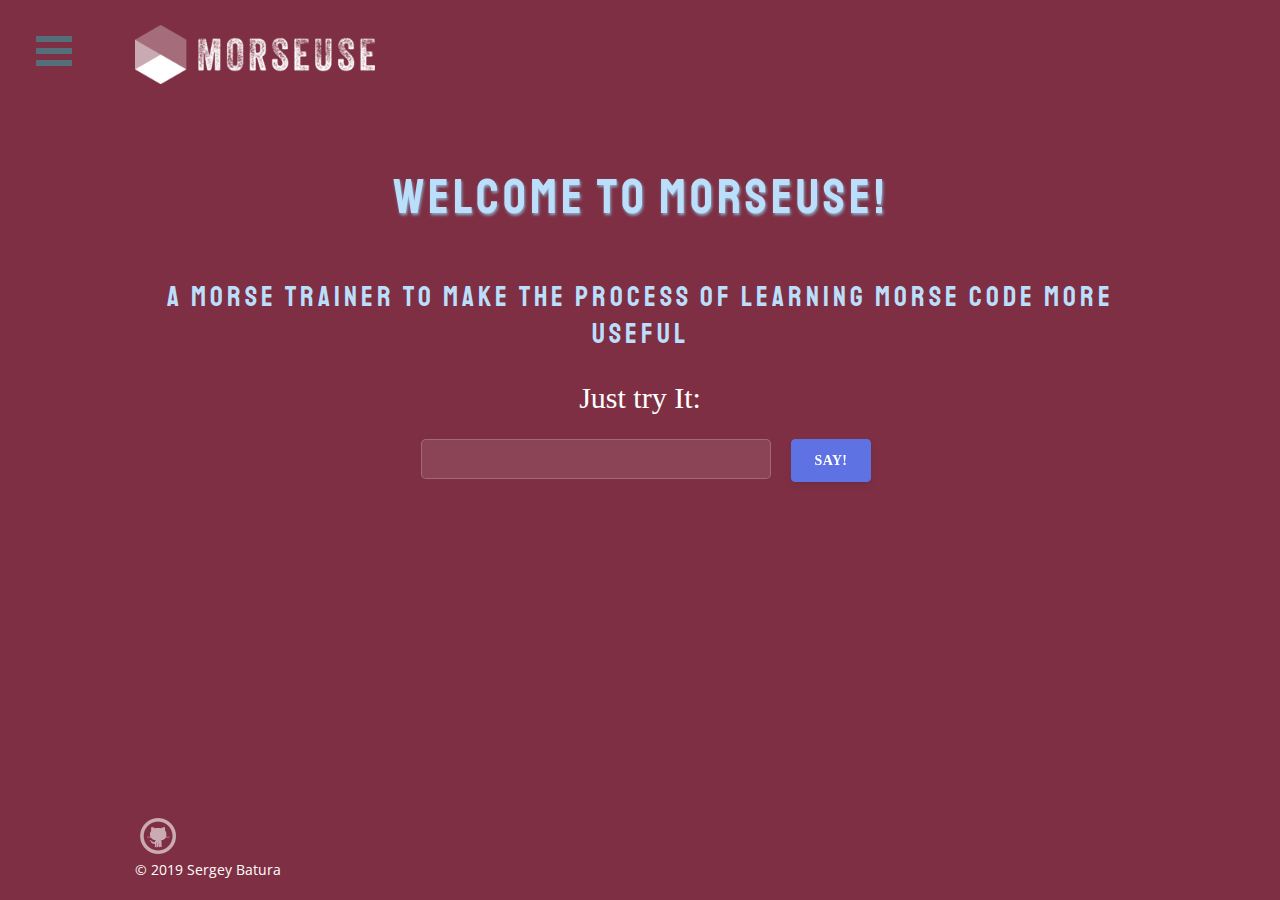
==== commit 19a059f0: "got it!" ====
--- a/index.html
+++ b/index.html
@@ -1 +1 @@
-<!DOCTYPE html><html lang=en><head><meta charset=utf-8><meta http-equiv=X-UA-Compatible content="IE=edge"><meta content="width=device-width,initial-scale=1,maximum-scale=1.5,user-scalable=1,shrink-to-fit=no" name=viewport><meta name=description content="Start your development with a Design System for Bootstrap 4 and Vue.js."><meta name=author content="Creative Tim, Cristi Jora"><link rel=icon href=/favicon.ico><title>Morseuse</title><link href="https://fonts.googleapis.com/css?family=Open+Sans:300,400,600,700" rel=stylesheet><link href=/css/chunk-ebdaf33a.47b8dc24.css rel=prefetch><link href=/js/chunk-2d0e8bc5.32f11a58.js rel=prefetch><link href=/js/chunk-ebdaf33a.3e0f9c28.js rel=prefetch><link href=/css/app.d6899b41.css rel=preload as=style><link href=/css/chunk-vendors.2edced15.css rel=preload as=style><link href=/js/app.04c74548.js rel=preload as=script><link href=/js/chunk-vendors.1a7c8dc3.js rel=preload as=script><link href=/css/chunk-vendors.2edced15.css rel=stylesheet><link href=/css/app.d6899b41.css rel=stylesheet></head><body><noscript><strong>We're sorry but vue-argon-design-system doesn't work properly without JavaScript enabled. Please enable it to continue.</strong></noscript><div id=app></div><script src=/js/chunk-vendors.1a7c8dc3.js></script><script src=/js/app.04c74548.js></script></body></html>+<!DOCTYPE html><html lang=en><head><meta charset=utf-8><meta http-equiv=X-UA-Compatible content="IE=edge"><meta content="width=device-width,initial-scale=1,maximum-scale=1.5,user-scalable=1,shrink-to-fit=no" name=viewport><meta name=description content="Start your development with a Design System for Bootstrap 4 and Vue.js."><meta name=author content="Creative Tim, Cristi Jora"><link rel=icon href=/favicon.ico><title>Morseuse</title><link href="https://fonts.googleapis.com/css?family=Open+Sans:300,400,600,700" rel=stylesheet><link href=/css/chunk-ebdaf33a.47b8dc24.css rel=prefetch><link href=/js/chunk-2d0e8bc5.32f11a58.js rel=prefetch><link href=/js/chunk-ebdaf33a.3e0f9c28.js rel=prefetch><link href=/css/app.5cf328ce.css rel=preload as=style><link href=/css/chunk-vendors.2edced15.css rel=preload as=style><link href=/js/app.e1da1cf6.js rel=preload as=script><link href=/js/chunk-vendors.1a7c8dc3.js rel=preload as=script><link href=/css/chunk-vendors.2edced15.css rel=stylesheet><link href=/css/app.5cf328ce.css rel=stylesheet></head><body><noscript><strong>We're sorry but vue-argon-design-system doesn't work properly without JavaScript enabled. Please enable it to continue.</strong></noscript><div id=app></div><script src=/js/chunk-vendors.1a7c8dc3.js></script><script src=/js/app.e1da1cf6.js></script></body></html>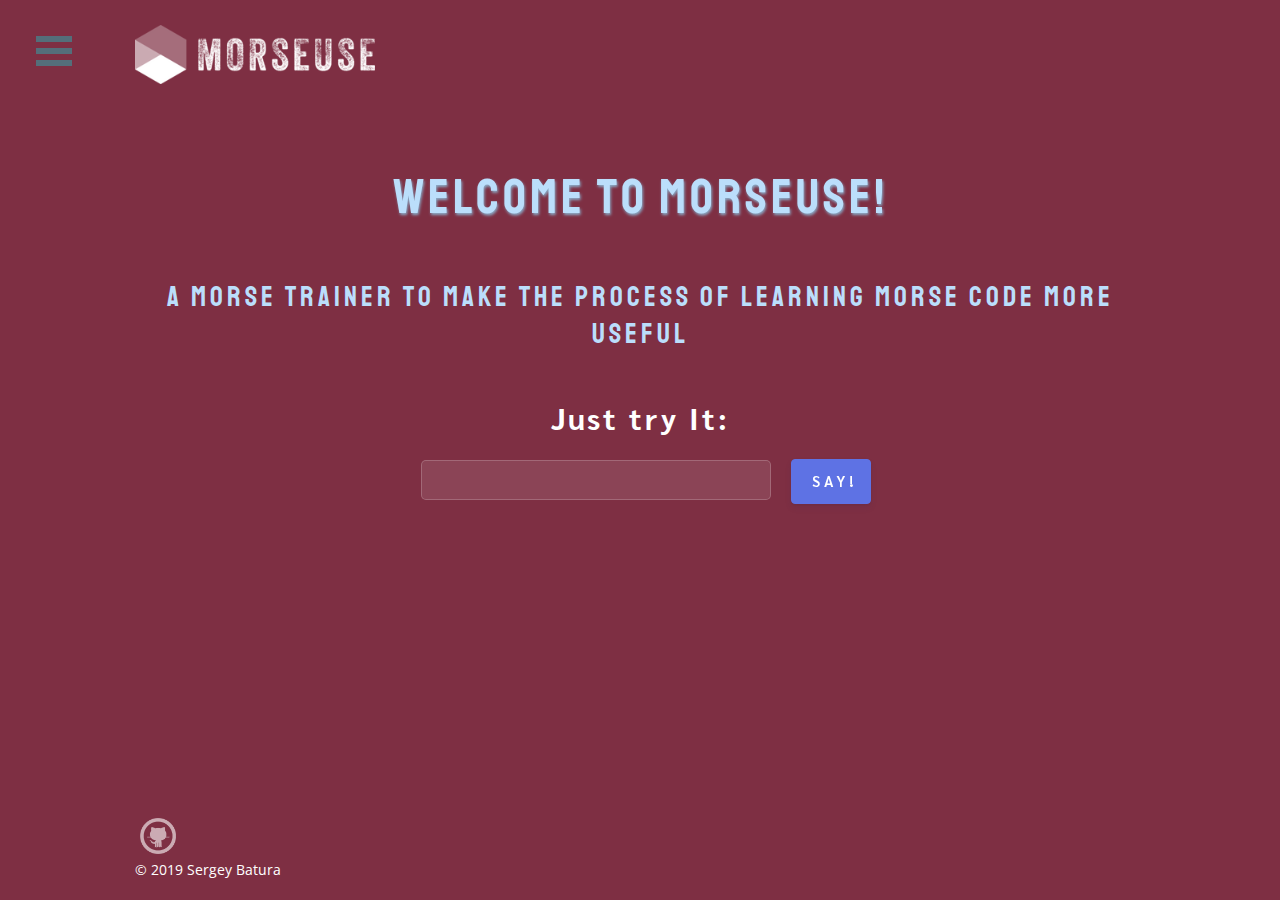
==== commit 1365c187: "try" ====
--- a/index.html
+++ b/index.html
@@ -1 +1 @@
-<!DOCTYPE html><html lang=en><head><meta charset=utf-8><meta http-equiv=X-UA-Compatible content="IE=edge"><meta content="width=device-width,initial-scale=1,maximum-scale=1.5,user-scalable=1,shrink-to-fit=no" name=viewport><meta name=description content="Start your development with a Design System for Bootstrap 4 and Vue.js."><meta name=author content="Creative Tim, Cristi Jora"><link rel=icon href=/favicon.ico><title>Morseuse</title><link href="https://fonts.googleapis.com/css?family=Open+Sans:300,400,600,700" rel=stylesheet><link href=/css/chunk-ebdaf33a.47b8dc24.css rel=prefetch><link href=/js/chunk-2d0e8bc5.32f11a58.js rel=prefetch><link href=/js/chunk-ebdaf33a.3e0f9c28.js rel=prefetch><link href=/css/app.5cf328ce.css rel=preload as=style><link href=/css/chunk-vendors.2edced15.css rel=preload as=style><link href=/js/app.e1da1cf6.js rel=preload as=script><link href=/js/chunk-vendors.1a7c8dc3.js rel=preload as=script><link href=/css/chunk-vendors.2edced15.css rel=stylesheet><link href=/css/app.5cf328ce.css rel=stylesheet></head><body><noscript><strong>We're sorry but vue-argon-design-system doesn't work properly without JavaScript enabled. Please enable it to continue.</strong></noscript><div id=app></div><script src=/js/chunk-vendors.1a7c8dc3.js></script><script src=/js/app.e1da1cf6.js></script></body></html>+<!DOCTYPE html><html lang=en><head><meta charset=utf-8><meta http-equiv=X-UA-Compatible content="IE=edge"><meta content="width=device-width,initial-scale=1,maximum-scale=1.5,user-scalable=1,shrink-to-fit=no" name=viewport><meta name=description content="Start your development with a Design System for Bootstrap 4 and Vue.js."><meta name=author content="Creative Tim, Cristi Jora"><link rel=icon href=/favicon.ico><title>Morseuse</title><link href="https://fonts.googleapis.com/css?family=Open+Sans:300,400,600,700" rel=stylesheet><link href=/css/chunk-ebdaf33a.47b8dc24.css rel=prefetch><link href=/js/chunk-2d0e8bc5.32f11a58.js rel=prefetch><link href=/js/chunk-ebdaf33a.3e0f9c28.js rel=prefetch><link href=/css/app.b63813fb.css rel=preload as=style><link href=/css/chunk-vendors.2edced15.css rel=preload as=style><link href=/js/app.5f19dc98.js rel=preload as=script><link href=/js/chunk-vendors.1a7c8dc3.js rel=preload as=script><link href=/css/chunk-vendors.2edced15.css rel=stylesheet><link href=/css/app.b63813fb.css rel=stylesheet></head><body><noscript><strong>We're sorry but vue-argon-design-system doesn't work properly without JavaScript enabled. Please enable it to continue.</strong></noscript><div id=app></div><script src=/js/chunk-vendors.1a7c8dc3.js></script><script src=/js/app.5f19dc98.js></script></body></html>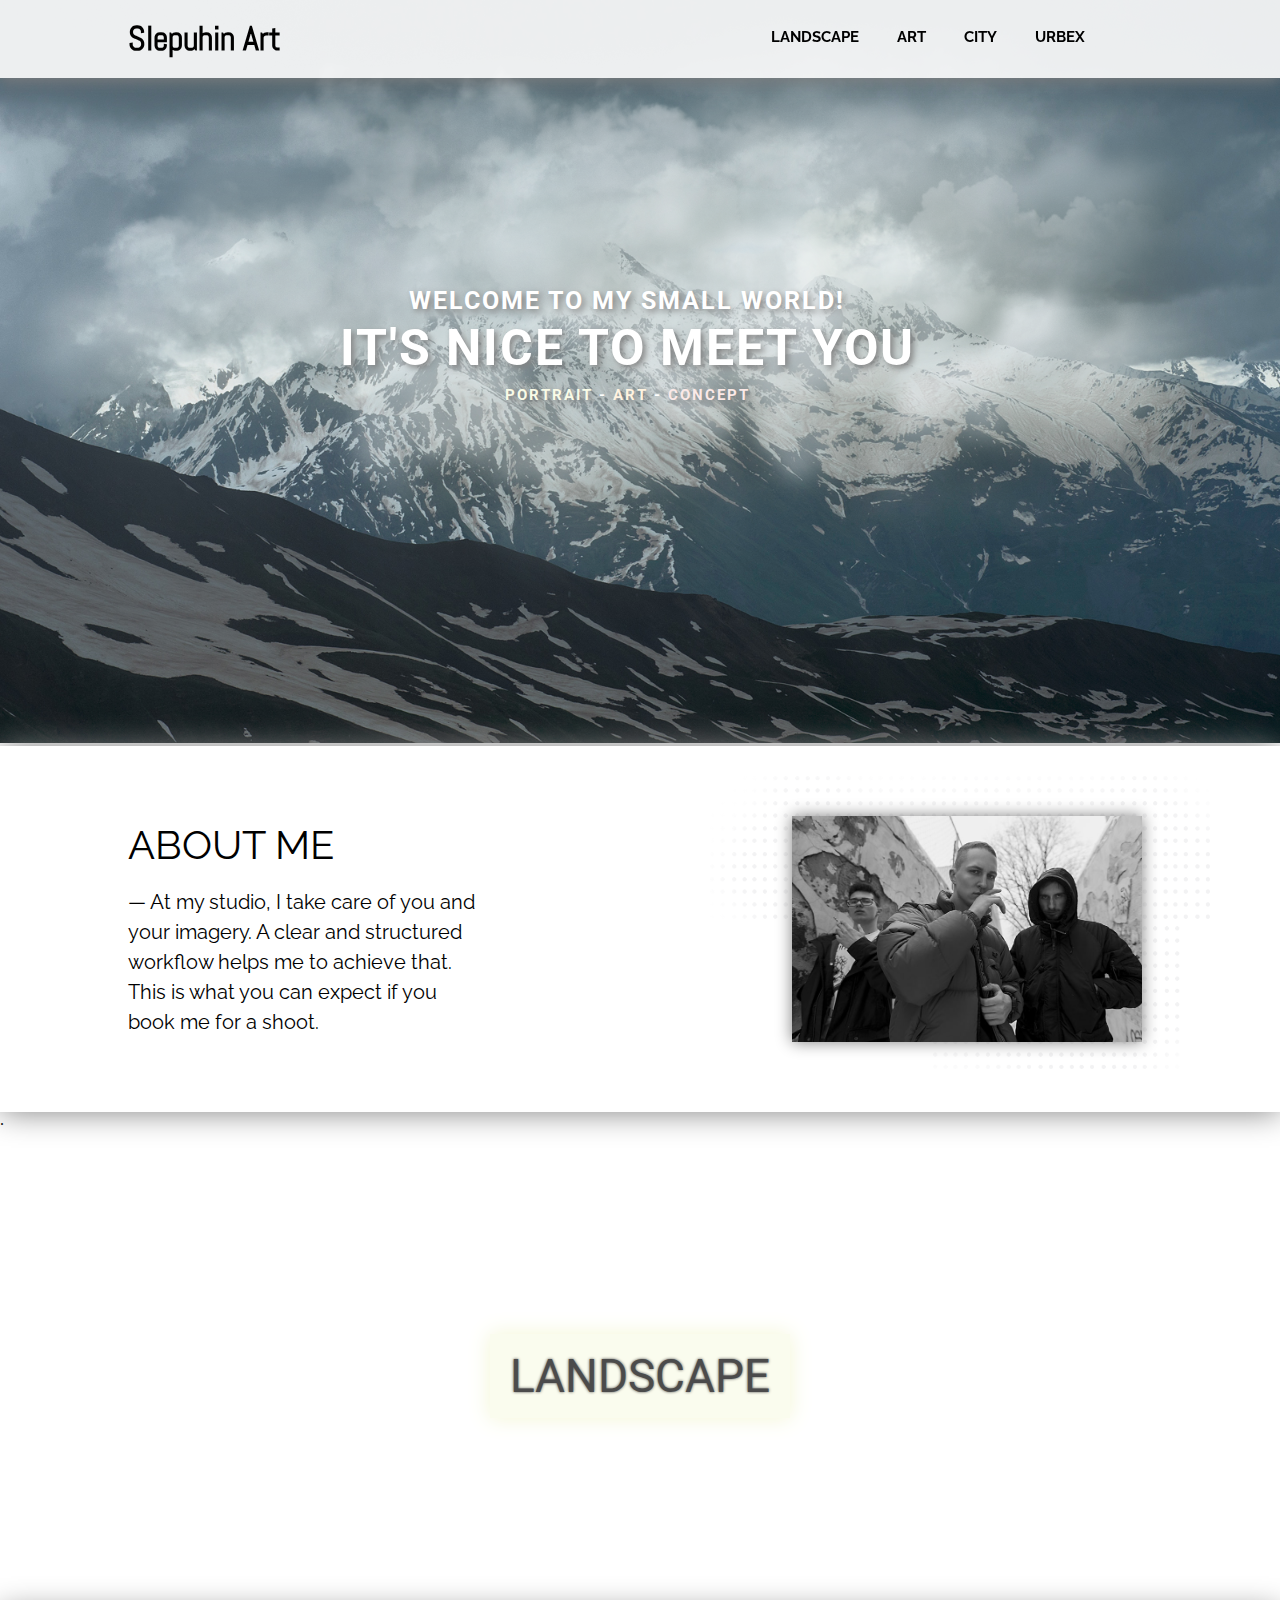
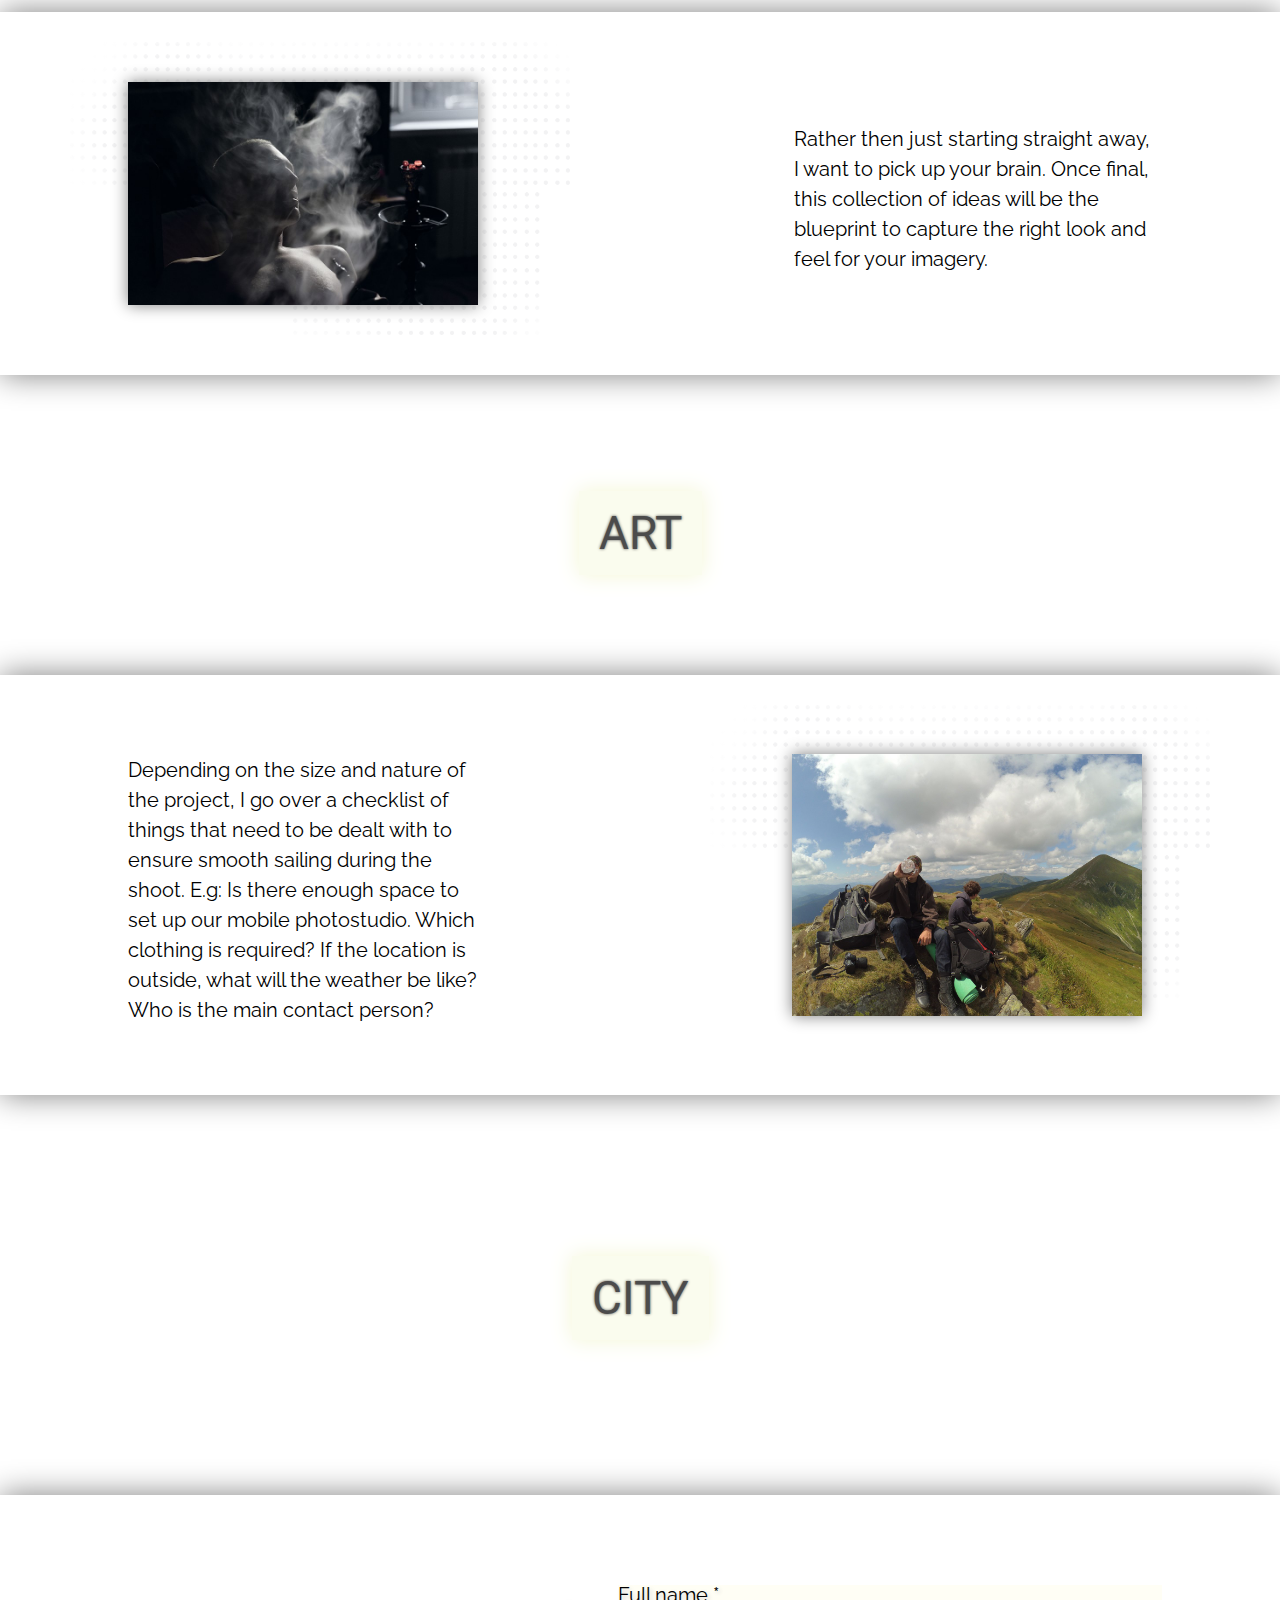
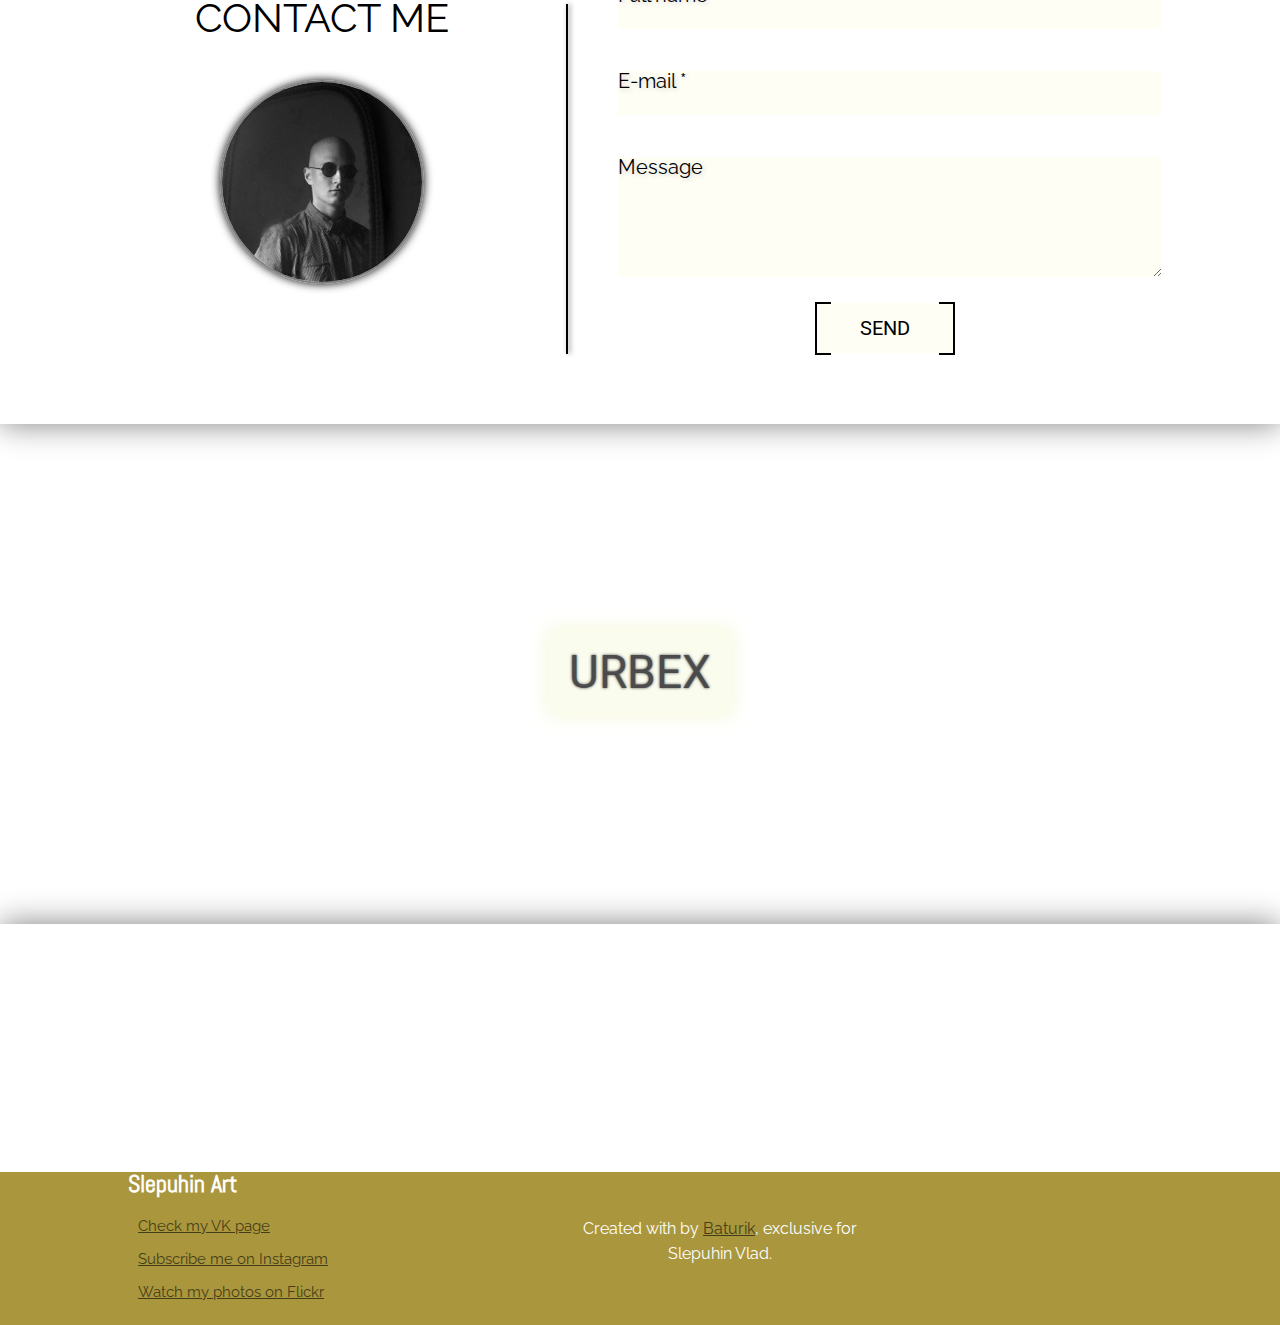
==== commit 8eabaf53: "upd" ====
--- a/index.html
+++ b/index.html
@@ -1 +1,254 @@
-<!DOCTYPE html><html lang=en><head><meta charset=utf-8><meta http-equiv=X-UA-Compatible content="IE=edge"><meta content="width=device-width,initial-scale=1,maximum-scale=1.5,user-scalable=1,shrink-to-fit=no" name=viewport><meta name=description content="Start your development with a Design System for Bootstrap 4 and Vue.js."><meta name=author content="Creative Tim, Cristi Jora"><link rel=icon href=/favicon.ico><title>Morseuse</title><link href="https://fonts.googleapis.com/css?family=Open+Sans:300,400,600,700" rel=stylesheet><link href=/css/chunk-ebdaf33a.47b8dc24.css rel=prefetch><link href=/js/chunk-2d0e8bc5.32f11a58.js rel=prefetch><link href=/js/chunk-ebdaf33a.3e0f9c28.js rel=prefetch><link href=/css/app.b63813fb.css rel=preload as=style><link href=/css/chunk-vendors.2edced15.css rel=preload as=style><link href=/js/app.5f19dc98.js rel=preload as=script><link href=/js/chunk-vendors.1a7c8dc3.js rel=preload as=script><link href=/css/chunk-vendors.2edced15.css rel=stylesheet><link href=/css/app.b63813fb.css rel=stylesheet></head><body><noscript><strong>We're sorry but vue-argon-design-system doesn't work properly without JavaScript enabled. Please enable it to continue.</strong></noscript><div id=app></div><script src=/js/chunk-vendors.1a7c8dc3.js></script><script src=/js/app.5f19dc98.js></script></body></html>+<!DOCTYPE html>
+<html lang="en">
+<head>
+	<meta charset="UTF-8">
+	<meta name="viewport" content="width=device-width, initial-scale=1">
+	<link rel="stylesheet" href="css/reset.css">
+	<link rel="stylesheet" href="css/main.css">
+	<link rel="stylesheet" href="css/media.css">
+	<link href="https://fonts.googleapis.com/css?family=Abel" rel="stylesheet">
+	<link href="https://fonts.googleapis.com/css?family=Dancing+Script|Indie+Flower" rel="stylesheet">
+	<link href="https://fonts.googleapis.com/css?family=Raleway:400,700" rel="stylesheet">
+	<link href="https://fonts.googleapis.com/css?family=Roboto:400,700" rel="stylesheet">
+	<link href="https://fonts.googleapis.com/css?family=Slabo+27px" rel="stylesheet">
+	<link rel="stylesheet" href="https://use.fontawesome.com/releases/v5.2.0/css/all.css" integrity="sha384-hWVjflwFxL6sNzntih27bfxkr27PmbbK/iSvJ+a4+0owXq79v+lsFkW54bOGbiDQ" crossorigin="anonymous">
+	<title>Slepuhin Art</title>
+</head>
+<body>
+	<nav>
+		<div class="cont clearfix">
+			<p class="logo f34px lefter">Slepuhin Art</p>
+			<menu>
+				<ul class="righter upper block f15px">
+					<li>
+						<a href="landscape.html" title="To gallery">Landscape</a>
+					</li>
+					<li>
+						<a href="art.html" title="To gallery">Art</a>
+					</li>
+					<li>
+						<a href="city.html" title="To gallery">City</a>
+					</li>
+					<li>
+						<a href="urbex.html" title="To gallery">Urbex</a>
+					</li>
+					<li>
+						<a href="#header" class="butt" title="Home"><i class="fas fa-home"></i></a>
+					</li>
+				</ul>
+			</menu>
+		</div>
+	</nav>
+	<div id="mobile_menu" class="f35px">
+		<i class="fas fa-bars" id="burger"></i>
+		<ul class="f15px mobile_ul">
+			<h1 class="logo f34px aligner">Slepuhin Art</h1>
+			<li>
+				<a href="landscape.html" title="To gallery">Landscape</a>
+			</li>
+			<li>
+				<a href="art.html" title="To gallery">Art</a>
+			</li>
+			<li>
+				<a href="city.html" title="To gallery">City</a>
+			</li>
+			<li>
+				<a href="urbex.html" title="To gallery">Urbex</a>
+			</li>
+			<li>
+				<a href="#header" class="butt" title="Home"><i class="fas fa-home"></i></a>
+			</li>
+		</ul>
+	</div>
+	<header id="header">
+		<div class="parallax">
+			<img class="bg2" src="img/shadow.png" alt="Fog">
+			<img class="bg3" src="img/Gora.png" alt="Mount">
+			<img class="bg" src="img/header-bg3.jpg" alt="Mountains">
+		</div>
+		<div class="title cont aligner upper white">
+			<div class="f25px">
+				Welcome to my small world!
+			</div>
+			<div class="f50px">
+				It's nice to meet you
+			</div>
+			<h1 class="upper f15px">
+				<span class="header3">portrait</span> - <span class="header3">art</span> - <span class="header3">concept</span>
+			</h1>
+		</div>
+	</header>
+	<!--Начало секции с текстом-->
+	<section id="about" class="shadow">
+		<div class="cont about_flex">
+			<div class="text">
+				<h2 class="sect_title upper f40px">About me</h2>
+				<p class="paragraph">
+					&mdash; At my studio, I take care of you and your imagery. A clear and structured workflow helps me to achieve that. This is what you can expect if you book me for a shoot.
+				</p>
+			</div>
+			<div class="about_img_wrap">
+				<div class="about_img">
+					<img class="about_img_img" src="img/about1.jpg" alt="About Me">
+				</div>
+				<div class="about_bg">
+					<img class="about_img_bg" src="img/about-bg.png" alt="Background">
+				</div>
+			</div>
+		</div>
+	</section>
+	<!--Начало секции с альбомом LANDSCAPE-->
+	<section id="imgFirst">.
+		<div class="img_title upper aligner f46px">
+			<span><a href="landscape.html" title="Landscape gallery">landscape</a></span>
+		</div>
+	</section>
+	<!--Начало второй секции с текстом-->
+	<section id="about2" class="shadow">
+		<div class="cont about_flex">
+			<div class="text">
+				<p class="paragraph f20px">
+					Rather then just starting straight away, I want to pick up your brain. Once final, this collection of ideas will be the blueprint to capture the right look and feel for your imagery.
+				</p>
+			</div>
+			<div class="about_img_wrap">
+				<div class="about_img">
+					<img class="about_img_img" src="img/about3.jpg" alt="About Me">
+				</div>
+				<div class="about_bg">
+					<img class="about_img_bg" src="img/about-bg.png" alt="Background">
+				</div>
+			</div>
+		</div>
+	</section>
+	<!--Начало второй секции с альбомом ART-->
+	<section id="imgSecond">
+		<div class="img_title upper aligner f46px">
+			<span><a href="art.html" title="Art gallery">Art</a></span>
+		</div>
+	</section>
+	<!--Начало третьей секции с текстом-->
+	<section id="about3" class="shadow">
+		<div class="cont about_flex">
+			<div class="text">
+				<p class="paragraph f20px">
+					Depending on the size and nature of the project, I go over a checklist of things that need to be dealt with to ensure smooth sailing during the shoot. E.g: Is there enough space to set up our mobile photostudio. Which clothing is required? If the location is outside, what will the weather be like? Who is the main contact person?
+				</p>
+			</div>
+			<div class="about_img_wrap">
+				<div class="about_img">
+					<img class="about_img_img" src="img/about2.jpg" alt="About Me">
+				</div>
+				<div class="about_bg">
+					<img class="about_img_bg" src="img/about-bg.png" alt="Background">
+				</div>
+			</div>
+		</div>
+	</section>
+	<!--Начало третьей секции с альбомом CITY-->
+	<section id="imgThird">
+		<div class="img_title upper aligner f46px">
+			<span><a href="city.html" title="City gallery">City</a></span>
+		</div>
+	</section>
+	<!--Начало секции с формой-->
+	<section id="sect_form" class="shadow">
+		<div class="cont form_flex">
+			<div class="avatar">
+				<h2 class="sect_title upper f40px aligner">Contact me</h2>
+				<img src="img/ava2.jpg" alt="Ava">
+				<div class="contact_icons f40px">
+					<a href="https://vk.com/id113295249" target="_blank" title="VK">
+						<i class="fab fa-vk"></i>
+					</a>
+					<a href="https://www.instagram.com/slepuhin_vlad/" target="_blank" title="Instagram">
+						<i class="fab fa-instagram"></i>
+					</a>
+					<a href="https://www.flickr.com/photos/slepuhinvlad/" target="_blank" title="Flickr">
+						<i class="fab fa-flickr"></i>
+					</a>
+					
+				</div>
+			</div>
+			<div class="line"></div>
+			<div class="div_form">
+				<form method="get" action="php.php">
+					<div class="div_input">
+						<label for="input_name">Full name *</label>
+						<input class="input" type="text" name="name" id="input_name" required>
+					</div>
+					<div class="div_input">
+						<label for="input_email">E-mail *</label>
+						<input class="input" type="email" name="email" id="input_email" required>
+					</div>
+					<div class="div_input">
+						<label for="input_message">Message</label>
+						<textarea class="input" name="text" id="input_message"></textarea>
+					</div>
+					<button id="send">
+						<div class="f20px upper">
+							<span class="f20px upper">
+								Send
+							</span>
+						</div>
+					</button>
+				</form>
+			</div>
+		</div>
+	</section>
+	<!--Начало четвертой секции с альбомом URBEX-->
+	<section id="imgFourth">
+		<div class="img_title aligner upper f46px">
+			<span><a href="urbex.html" title="Urbex gallery">Urbex</a></span>
+		</div>
+	</section>
+	<!--Начало секции с подвалом-->
+	<footer class="shadow" id="footer">
+		<div class="img_footer">
+			
+		</div>
+		<div class="content_footer">
+			<h2 class="cont f24px white">Slepuhin Art</h2>
+			<div class="cont flex_footer">
+				<div class="first_part">
+					<ul>
+						<li><a href="https://vk.com/id113295249" target="_blank">
+							<i class="fab fa-vk"></i>Check my VK page
+						</a></li>
+						<li><a href="https://www.instagram.com/slepuhin_vlad/" target="_blank">
+							<i class="fab fa-instagram"></i>Subscribe me on Instagram
+						</a></li>
+						<li><a href="https://www.flickr.com/photos/slepuhinvlad/" target="_blank">
+							<i class="fab fa-flickr"></i>Watch my photos on Flickr 
+						</a></li>
+					</ul>
+				</div>
+				<div class="second_part aligner ">
+					<p>
+						Created with <i class="far fa-heart"></i> by <a href="https://vk.com/anchor_baturik" target="_blank">Baturik</a>, exclusive for Slepuhin Vlad.
+
+					</p>
+				</div>
+				<div class="third_part">
+					<a href="#header" class="butt">
+						<i class="fas fa-chevron-up f45px"></i>
+					</a>
+				</div>
+			</div>
+		</div>
+	</footer>
+	<div id="modal_shadow">
+		<div class="modal">
+			<div id="exit_modal" class="f30px">
+				<i class="fas fa-times"></i>
+			</div>
+			<h3 class="aligner f25px" id="modaltext">
+				
+			</h3>
+		</div>
+	</div>
+	
+	<script type="text/javascript" src="script/jquery-3.3.1.min.js"></script>
+	<script type="text/javascript" src="script/main.js"></script>
+</body>
+</html>--- a/css/main.css
+++ b/css/main.css
@@ -0,0 +1,730 @@
+.cont {
+	width: 80%;
+	margin: 0 auto;
+}
+
+.f11px {font-size: 11px;}
+.f12px {font-size: 12px;}
+.f13px {font-size: 13px;}
+.f14px {font-size: 14px;}
+.f15px {font-size: 15px;}
+.f16px {font-size: 16px;}
+.f17px {font-size: 17px;}
+.f18px {font-size: 18px;}
+.f19px {font-size: 19px;}
+.f20px {font-size: 20px;}
+.f21px {font-size: 21px;}
+.f22px {font-size: 22px;}
+.f23px {font-size: 23px;}
+.f24px {font-size: 24px;}
+.f25px {font-size: 25px;}
+.f26px {font-size: 26px;}
+.f27px {font-size: 27px;}
+.f28px {font-size: 28px;}
+.f29px {font-size: 29px;}
+.f30px {font-size: 30px;}
+.f31px {font-size: 31px;}
+.f32px {font-size: 32px;}
+.f33px {font-size: 33px;}
+.f34px {font-size: 34px;}
+.f35px {font-size: 35px;}
+.f36px {font-size: 36px;}
+.f37px {font-size: 37px;}
+.f38px {font-size: 38px;}
+.f39px {font-size: 39px;}
+.f40px {font-size: 40px;}
+.f41px {font-size: 41px;}
+.f42px {font-size: 42px;}
+.f43px {font-size: 43px;}
+.f44px {font-size: 44px;}
+.f45px {font-size: 45px;}
+.f46px {font-size: 46px;}
+.f47px {font-size: 47px;}
+.f48px {font-size: 48px;}
+.f49px {font-size: 49px;}
+.f50px {font-size: 50px;}
+.f51px {font-size: 51px;}
+.f52px {font-size: 52px;}
+.f53px {font-size: 53px;}
+.f54px {font-size: 54px;}
+.f55px {font-size: 55px;}
+.f56px {font-size: 56px;}
+.f57px {font-size: 57px;}
+.f58px {font-size: 58px;}
+.f59px {font-size: 59px;}
+
+.upper {
+	text-transform: uppercase;
+}
+
+.aligner {
+	text-align: center;
+}
+
+.white {
+	color: #fff;
+}
+
+.lefter {
+	float: left;
+}
+
+.righter {
+	float: right;
+}
+
+.block {
+	display: block;
+}
+
+.bolder {
+	font-weight: bold;
+}
+
+.clearfix:after {
+	content:'';
+	display: table;
+	width: 100%;
+	clear: both;
+}
+
+a {
+	text-decoration: none;
+	color: black;
+}
+
+nav {
+	background-color: rgba(254, 254, 254, 0.9);
+	position: fixed;
+	width: 100%;
+	box-shadow: 0 2px 15px grey;
+	z-index: 6;
+}
+
+.logo {
+	margin: 22px 0;
+	cursor: default;
+	font-family: 'Abel', sans-serif;
+	font-weight: bold;
+}
+
+menu ul {
+	margin-top: 30px;
+}
+
+menu li {
+	float: left;
+	margin-right: 20px;
+	display: block;
+}
+
+menu li a {
+	border: 1px rgba(254, 254, 254, 0) solid;
+	padding: 6px 8px;
+	font-family: 'Raleway', sans-serif;
+	font-weight: 700;
+} 
+
+menu li a:hover {
+	color: #78909c;
+}
+
+menu li a:active {
+	color: #b0bec5;
+	border: 1px rgba(254, 254, 254, 0) solid;
+}
+
+menu li:last-child a:active {
+	background: none;
+	border: 1px rgba(254, 254, 254, 0) solid;
+	box-shadow: none;
+	color: #b0bec5;
+}
+
+#mobile_menu {
+	display: none;
+	position: fixed;
+	z-index: 13;
+	text-shadow: 2px 2px 3px lightgrey;
+}
+
+#mobile_menu>i {
+	position: fixed;
+	z-index: 14;
+	top: 20px;
+	right: 25px;
+	color: #f0f4c3;
+}
+
+.mobile_ul {
+	position: fixed;
+	top: 0px;
+	left: 0px;
+	display: none;
+	width: 100%;
+	background-color: rgba(255, 255, 255, 0.9);
+}
+
+.mobile_ul li{
+	padding: 5px;
+	border-bottom: 2px solid #e8eaf6;
+}
+
+.mobile_ul li a {
+	display: inline-block;
+	padding: 10px 15px;
+	font-family: 'Raleway', sans-serif;
+	font-weight: 700;
+	text-transform: uppercase;
+	width: 100%;
+}
+
+.mobile_ul li a:active {
+	color: #b0bec5;
+}
+
+#header {
+	position: relative;
+	overflow: hidden;
+}
+
+.parallax img {
+	width: 100%;
+	
+}
+
+.parallax img.bg {
+	position: relative;
+	z-index: 1;
+}
+
+.parallax img.bg2 {
+	position: absolute;
+	opacity: 0.7;
+	z-index: 3;
+}
+
+.parallax img.bg3 {
+	position: absolute;
+	z-index: 2;
+}
+
+.title {
+	text-shadow: 3px 3px 6px grey;
+	position: absolute;
+	top: 45%;
+	left: 50%;
+	margin-left: -41%;
+	margin-top: -48px;
+	font-family: 'Roboto', sans-serif;
+	letter-spacing: 2px;
+	font-weight: 700;
+	z-index: 3;
+}
+
+.title div:nth-child(2) {
+	margin-top: 10px;
+}
+
+.title h1 {
+	margin-top: 15px;
+}
+
+h1 .header3:first-child {
+	color: #f9fbe7;
+}
+
+h1 .header3:nth-child(2) {
+	color: #fff3e0;
+}
+
+h1 .header3:last-child {
+	color: #fbe9e7;
+}
+
+.sect_title {
+	margin-bottom: 20px;
+	line-height: 45px;
+}
+
+div.text {
+	width: 50%;
+	font-family: 'Raleway', sans-serif;
+}
+
+p.paragraph {
+	line-height: 36px;
+	font-size: 25px;
+	margin-top: 10px;
+}
+
+.about_flex {
+	padding: 70px 0;
+	display: flex;
+	justify-content: space-between;
+	align-items: center;
+}
+
+#about2 .about_flex {
+	flex-direction: row-reverse;
+}
+
+.about_img {
+	margin-right: 10px;
+	width: 400px;
+	position: relative;
+}
+
+.about_img img.about_img_img {
+	display: block;
+	width: 100%;
+    height: auto;
+    box-shadow: 0 0 15px grey;
+}
+
+.about_img_wrap .about_bg {
+	position: absolute;
+	top: 30px;
+	right: 70px;
+	z-index: -1;
+}
+
+.about_img_wrap .about_bg img {
+	width: 600px;
+}
+
+.shadow {
+	position: relative;
+	z-index: 5;
+	box-shadow: 0 0 30px grey;
+	background-color: #fff;
+}
+
+#imgFirst {
+	background: url(../img/bg1.jpg) center center no-repeat / cover;
+	height: 500px;
+	background-attachment: fixed;
+	z-index: 1;
+}
+
+.img_title {
+	position: relative;
+	top: 45%;
+}
+
+.img_title span {
+	font-family: 'Roboto', sans-serif;
+	opacity: 0.7;
+	transition: box-shadow 1s, text-shadow 0.7s ease-out, opacity 1s;
+	cursor: pointer;
+	padding: 15px 20px;
+	text-shadow: 0 0 3px black;
+	box-shadow: 0px 0px 20px #f0f4c3;
+	background-color: #f9fbe7;
+}
+
+.img_title span:hover {
+	box-shadow: 0px 0px 220px #f0f4c3;
+	opacity: 1;
+}
+
+.img_title span:active {
+	box-shadow: 0px 0px 20px #f0f4c3;
+	text-shadow: 2px -2px 250px grey;
+}
+
+#about2 .about_img_wrap .about_bg {
+	position: absolute;
+	top: 30px;
+	left: 70px;
+}
+
+#imgSecond {
+	background: url(../img/bg2.jpg) center center no-repeat / cover;
+	height: 300px;
+	background-attachment: fixed;
+}
+
+#imgThird {
+	background: url(../img/bg3.jpg) center center no-repeat / cover;
+	height: 400px;
+	background-attachment: fixed;
+}
+
+#imgFourth {
+	background: url(../img/bg4.jpg) center center no-repeat / cover;
+	height: 500px;
+	background-attachment: fixed;
+}
+
+.form_flex {
+	display: flex;
+	padding: 70px 0;
+	justify-content: space-between;	
+	align-items: flex-end;	
+	font-family: 'Raleway', sans-serif;
+}
+
+.avatar {
+	flex-grow: 1;
+	display: flex;
+	flex-direction: column;
+	justify-content: space-around;
+	align-items: center;
+}
+
+.avatar img {
+	width: 200px;
+	border-radius: 50%;
+	border: 2px solid grey;
+	box-shadow: 0 0 10px black;
+	margin-top: 20px;
+}
+
+.contact_icons {
+	margin-top: 30px;
+}
+
+.contact_icons a {
+	margin-right: 20px;
+	opacity: 1;
+	transition: opacity 0.2s;
+}
+
+.contact_icons a:hover {
+	opacity: 0.5;
+}
+
+.contact_icons a:first-child {
+	color: #0069c0;
+}
+
+.contact_icons a:nth-child(2) {
+	color: #b53d00;
+}
+
+.contact_icons a:last-child {
+	color: #b0003a;
+	margin-right: 0;
+}
+
+div.line {
+	width: 2px;
+	height: 350px;
+	flex: 0 0 2px;
+	box-shadow: 2px 0 5px grey;
+	background-color: black;
+	margin: 0 50px;
+}
+
+.div_form  {
+	position: relative;
+	flex-basis: 400px;
+	flex-grow: 1;
+	flex-shrink: 1;
+	background: url(../img/about-bg.png) center center no-repeat / contain;
+}
+
+.div_form form {
+	display: flex;
+	flex-direction: column;
+}
+
+.div_input {
+	position: relative;
+	padding: 20px 0;
+}
+
+.div_input label {
+	position: absolute;
+	font-size: 20px;
+	transition: 1s;
+}
+
+.div_input input, .div_input textarea {
+	font-family: 'Raleway', sans-serif;
+	font-size: 20px;
+	padding: 10px 0 10px 10px;
+	width: 100%;
+	border: none;
+	background-color: rgba(255, 245, 157, 0.1);
+	transition: 1s;
+}
+
+.div_input::after {
+	content: "";
+	display: block;
+	box-shadow: 0 2px 5px grey;
+	border-bottom: 2px solid black;
+	transition: 2s;
+	transform: scaleX(0);
+}
+
+.div_input:hover::after {
+	transform: scaleX(1);
+}
+
+.filled::after {
+	content: "";
+	display: block;
+	box-shadow: 0 2px 5px #ffcc80;
+	border-bottom: 2px solid #ca9b52;
+	transition: 2s;
+	transform: scaleX(1);
+}
+
+label {
+	cursor: text;
+	text-shadow: 2px 2px 4px lightgrey;
+}
+
+.anim label {
+	color: black;
+	cursor: default;
+	padding: 5px;
+	transform: translate(-10px, -30px) scale(0.8, 0.8);
+}
+
+.filled label {
+	cursor: default;
+	transform: translate(-10px, -30px) scale(1, 1);
+}
+
+.filled input, .filled textarea {
+	background-color: rgba(255, 204, 128, 0.25);
+}
+
+#input_message {
+	height: 100px;
+}
+
+button {
+	border: none;
+	background-color: rgba(255, 255, 255, 0);
+	display: inline-block;
+	width: 140px;
+	margin: 0 auto;
+}
+
+button:active, button:focus,
+textarea:active, textarea:focus,
+input:active, input:focus { 
+	outline: none; 
+}
+
+button div {
+	position: relative;
+	right: 6px;
+	display: inline-block;
+	padding: 0px 0px;
+	width: 140px;
+}
+
+button div::before {
+	content: "";
+    border: black solid 2px;
+    border-right: none;
+    height: 49px;
+    width: 14px;
+    display: inline-block;
+    position: absolute;
+    top: -1px;
+    transition: 0.7s;
+    cursor: pointer;
+}
+
+button div::after {
+	content: "";
+    border: black solid 2px;
+    border-left: none;
+    height: 49px;
+    width: 14px;
+    display: inline-block;
+    position: absolute;
+    top: -1px;
+    right: 0px;
+    transition: 0.7s;
+    cursor: pointer;
+}
+
+button div:hover::after, button:focus div::after {
+    width: 137px;
+    border: #ca9b52 solid 2px;
+    border-left: none;
+}
+
+button div:hover::before, button:focus div::before {
+	width: 137px;
+    border: #ca9b52 solid 2px;
+	border-right: none;
+}
+
+button span {
+	font-family: 'Roboto', sans-serif;
+	width: 100px;
+	padding: 13px 20px;
+	display: inline-block;
+	background-color: rgba(255, 245, 157, 0.1);
+	cursor: pointer;
+	transition: 0.8s;
+}
+
+button div:hover span {
+	background-color: rgba(255, 204, 128, 0.5);
+	box-shadow: 2px 2px 7px grey;
+}
+
+button div:active span {
+	background-color: rgba(255, 224, 178, 0.5);
+	box-shadow: 0px 0px 7px grey inset;
+	transition: 0.7s;
+}
+
+footer .img_footer {
+	height: 250px;
+    background: url(../img/footer2.png) center bottom; 
+	background-size: cover;
+}
+
+footer .content_footer {
+	font-family: 'Raleway', sans-serif;
+	margin-top: -2px;
+	background-color: #aa973d;
+	padding-bottom: 10px;
+}
+
+.flex_footer {
+	display: flex;
+	justify-content: space-between;
+	align-items: flex-start;
+}
+
+.first_part {
+	flex-basis: 200px;
+	flex-grow: 1;
+}
+
+
+.content_footer h2 {
+	font-family: 'Abel', sans-serif;
+	font-weight: bold;
+	margin-bottom: 20px;
+}
+
+.first_part ul li {
+	margin-bottom: 15px;
+}
+
+.first_part ul li a {
+	font-size: 15px;
+	text-decoration: underline;
+	color: #000;
+	opacity: 0.6;
+	transition: 0.4s;
+}
+
+.first_part ul li i {
+	color: #fff;
+	font-size: 18px;
+	margin-right: 10px;
+	text-decoration: none;
+}
+
+.first_part ul li a:hover, .first_part ul li a:focus  {
+	opacity: 1;
+	color: #fff;
+	text-decoration: none;
+	outline: none;
+}
+
+.second_part {
+	flex-basis: 100px;
+	flex-grow: 1;
+	color: #fff;
+	line-height: 25px;
+}
+
+.second_part a {
+	text-decoration: underline;
+	transition: 0.2s;
+	opacity: 0.6;
+}
+
+.second_part a:hover, .second_part a:focus {
+	text-decoration: none;
+	color: #fff;
+	outline: none;
+	opacity: 1;
+}
+
+.third_part {
+	flex-grow: 1;
+}
+
+.third_part .butt {
+	display: block;
+	margin-left: auto;
+    width: 40px;
+	text-align: right;
+	color: #fafafa;
+	text-shadow: 2px 2px 7px black;
+	opacity: 0.6;
+	transition: 0.2s;
+}
+
+.third_part .butt:hover, .third_part .butt:focus {
+	opacity: 1;
+	outline: none;
+}
+
+.third_part .butt:active {
+	text-shadow: 0 0 0 black;
+}
+
+#modal_shadow {
+	display: none;
+	z-index: 50;
+	position: fixed;
+	top: 0;
+	left: 0;
+	width: 100%;
+	height: 100%;
+	background-color: rgba(0, 0, 0, 0.7);
+}
+
+#modal_shadow .modal {
+	width: 500px;
+	height: 300px;
+	margin-top: -150px;
+	margin-left: -250px;
+	position: relative;
+	top: 50%;
+	left: 50%;
+	background-color: #fff;
+}
+
+#modal_shadow .modal #exit_modal {
+	position: absolute;
+	top: 15px;
+	right: 15px;
+	transition: 0.5s;
+	color: #ffe6c0;
+	cursor: pointer;
+	text-shadow: 0 0 8px grey;
+}
+
+#modal_shadow .modal #exit_modal:hover {
+	text-shadow: 0 0 0 rgba(0,0,0,0);
+}
+
+#modal_shadow .modal h3 {
+	/*position: absolute;
+	top: 50%;*/
+	padding-top: 130px;
+	font-family: 'Abel', sans-serif;
+	margin: 0 auto;
+}
+
+#modal_shadow .modal h3 span {
+	font-weight: bold;
+}--- a/css/media.css
+++ b/css/media.css
@@ -0,0 +1,236 @@
+@media all and (max-width: 1280px) {
+
+	div.text {
+		width: 35%;
+	}
+
+	p.paragraph {
+		line-height: 30px;
+		font-size: 20px;
+	}
+
+	.about_img {
+		width: 350px;
+	}
+
+	.about_img_wrap .about_bg img {
+		width: 500px;
+	}
+}
+
+@media all and (max-width: 780px) {
+	
+	.about_img {
+		width: 300px;
+	}
+
+	.about_img_wrap .about_bg img {
+		width: 500px;
+	}
+
+	.about_img_wrap .about_bg {
+		top: 20%;
+		right: 70px;
+	}	
+
+}
+
+@media all and (max-width: 746px) {
+
+	.cont {
+		width: 98%;
+	}
+
+	.about_flex {
+		flex-direction: column;
+		align-items: center;
+	}
+
+	#about2 .about_flex {
+		flex-direction: column;
+		align-items: center;
+	}
+	
+	.about_img_wrap .about_bg {
+		display: none;
+	}
+	
+	.name {
+		padding-left: 20px;
+	}
+
+	div.text {
+		width: 90%;
+		text-align: center;
+		margin-bottom: 20px;
+	}
+
+	.about_img {
+		width: 70%;
+		margin: 0 auto;
+	}
+
+	.title {
+		margin-left: -48%;
+	}
+
+	.title div:first-child {
+		font-size: 17px;
+	}
+	
+	.title div:nth-child(2) {
+		font-size: 40px;
+	}
+
+	.title h1 {
+		font-size: 13px;
+	}
+
+	div.line {
+		display: none;
+	}
+	
+	.form_flex {
+		flex-direction: column;
+		align-items: center;
+	}
+	
+	.avatar {
+		margin-bottom: 20px;
+	}
+
+	.div_form  {
+		width: 500px;
+	}
+
+	.flex_footer {
+		width: 95%;
+	}
+
+	.content_footer h2 {
+		text-align: center;
+	}
+
+	.third_part .butt {
+		margin-right: 35px;
+	}
+
+}
+
+@media all and (max-width: 600px) {
+
+	nav {
+		display: none; 
+	}
+
+	.cont {
+		width: 100%;
+	}
+
+	#gall {
+		padding-top: 12px;
+	}
+	
+	#mobile_menu {
+		display: block;
+	}
+
+	#imgFirst, #imgSecond, #imgThird, #imgFourth {
+		background-attachment: scroll;
+		top: auto;
+	}
+
+	#about, #about2, #about3, #sect_form, #footer	{
+		top: auto;
+	}
+
+	.righter {
+		float: none;
+	}
+
+	menu ul {
+		float: none;
+		margin-bottom: 10px;
+	}
+
+	menu ul li {
+		float: none;
+		padding: 5px;
+		border-bottom: 2px solid #e8eaf6;
+	}
+
+	menu ul li a {
+		display: block;
+	}
+	
+	.bg2, .bg3 {
+		display: none;
+	}
+
+	section, footer {
+		position: relative;
+		top: 273px;
+	}
+
+	.shadow {
+		box-shadow: none;
+	}
+
+	.div_form {
+		display: none; 
+	}
+
+	.logo {
+		float: none;
+		text-align: center;
+		margin: 22px 0;
+	}
+
+	.div_input {
+		text-align: center;
+	}
+
+	.div_input input, .div_input textarea {
+		width: 80%;
+	}
+
+	.div_form {
+		background: none;
+	}
+
+	.flex_footer {
+		flex-direction: column;
+		align-items: center;
+		padding-bottom: 20px;
+		justify-content: space-around;
+	}
+
+	.first_part {
+    	flex-basis: 140px;
+	}
+
+	.second_part {
+    	flex-basis: 65px;
+	}
+
+	.third_part .butt {
+		margin-right: 0;
+	}
+}
+
+@media all and (max-width: 380px) {
+
+	.title	{
+		top: 55%;
+	}
+
+	.title h1, .title div:nth-child(2) {
+		display: none;
+	}
+
+	.title div:first-child {
+		font-size: 30px;
+		line-height: 35px;
+
+	}
+}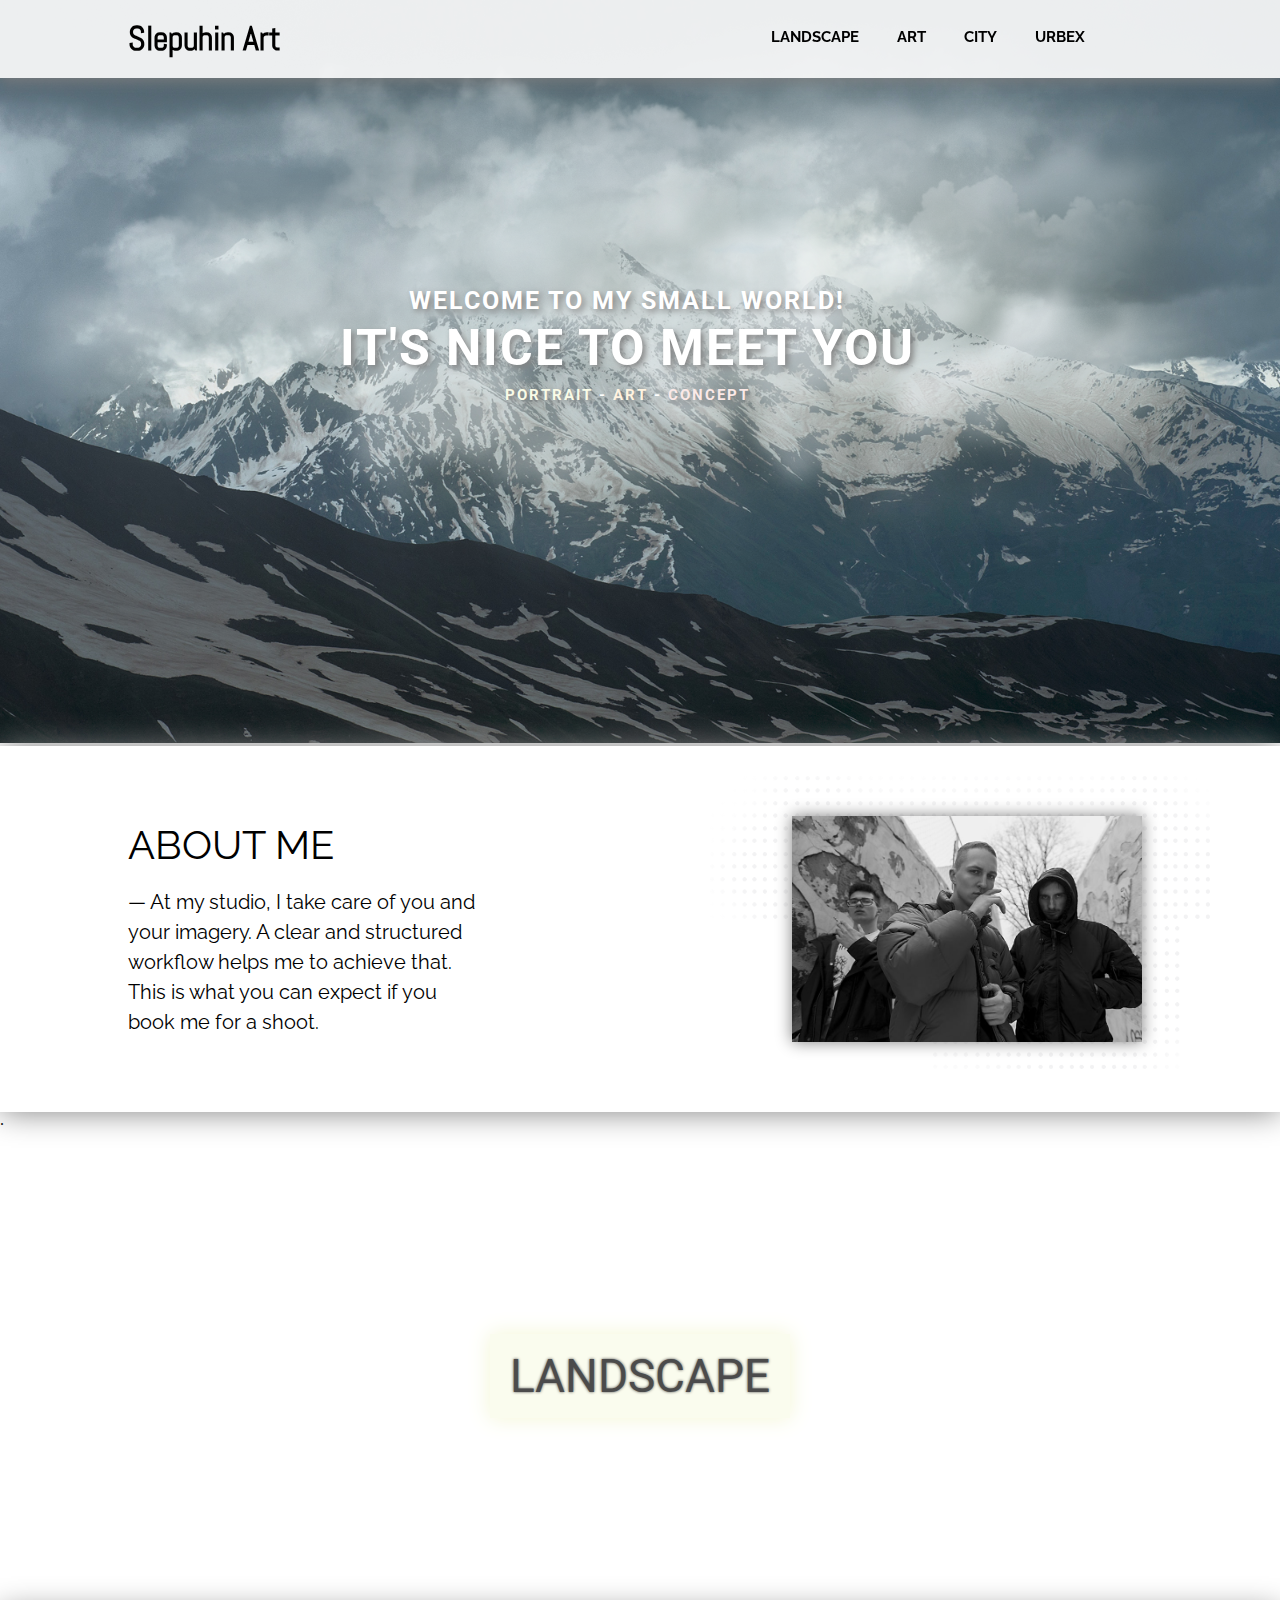
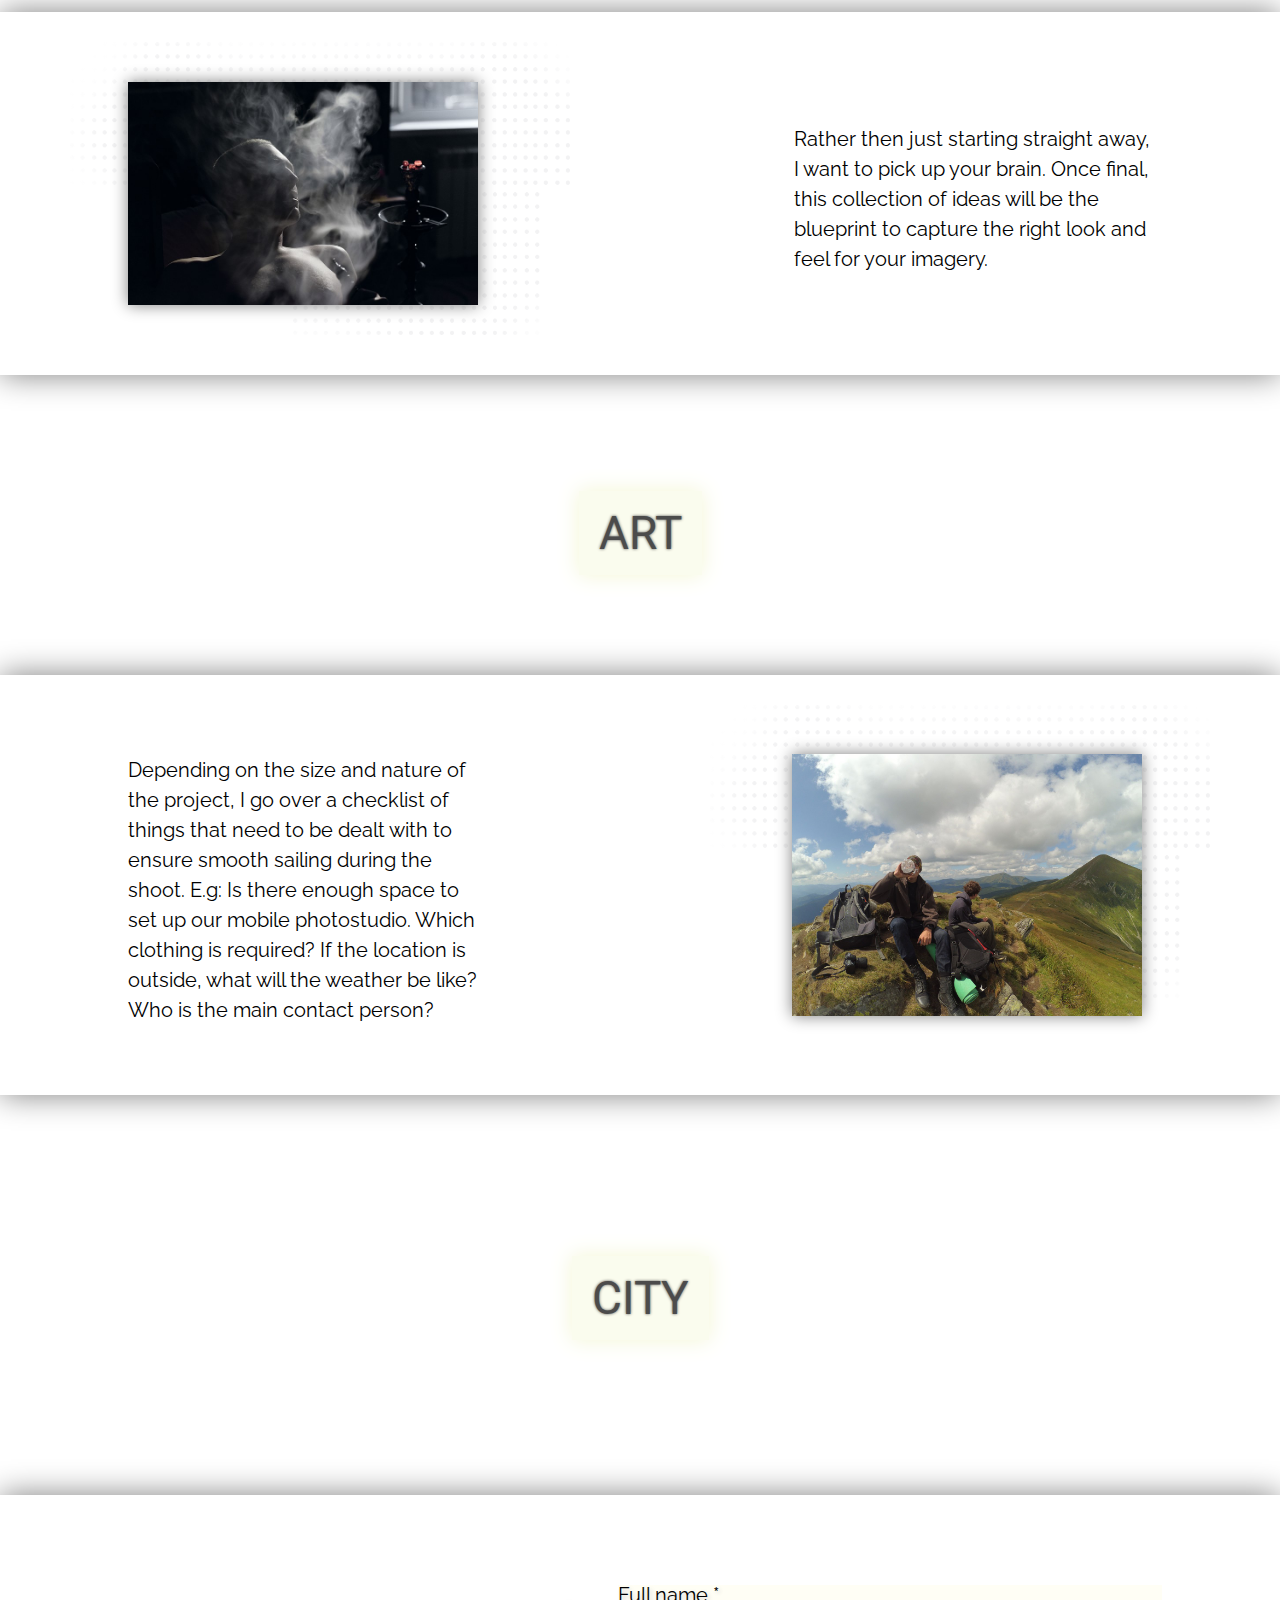
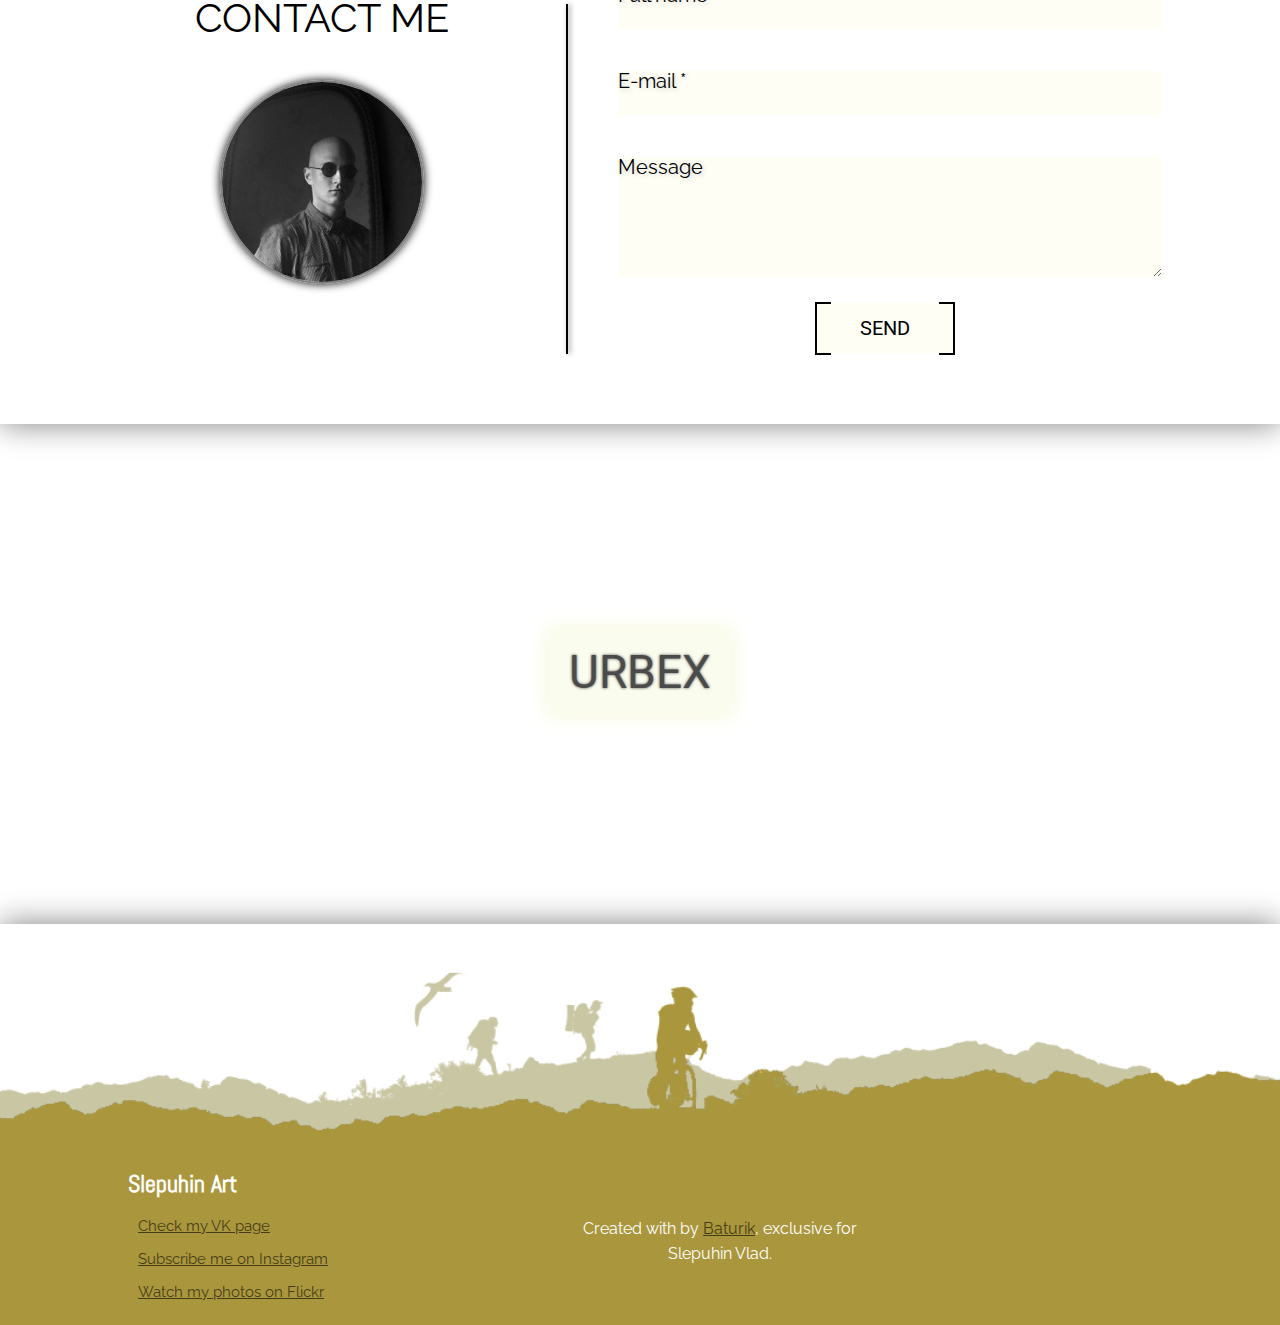
==== commit 94daab87: "google analytics" ====
--- a/index.html
+++ b/index.html
@@ -3,6 +3,15 @@
 <head>
 	<meta charset="UTF-8">
 	<meta name="viewport" content="width=device-width, initial-scale=1">
+
+	<!-- Google Tag Manager -->
+	<script>(function(w,d,s,l,i){w[l]=w[l]||[];w[l].push({'gtm.start':
+	new Date().getTime(),event:'gtm.js'});var f=d.getElementsByTagName(s)[0],
+	j=d.createElement(s),dl=l!='dataLayer'?'&l='+l:'';j.async=true;j.src=
+	'https://www.googletagmanager.com/gtm.js?id='+i+dl;f.parentNode.insertBefore(j,f);
+	})(window,document,'script','dataLayer','GTM-P5ZFFRT');</script>
+	<!-- End Google Tag Manager -->
+
 	<link rel="stylesheet" href="css/reset.css">
 	<link rel="stylesheet" href="css/main.css">
 	<link rel="stylesheet" href="css/media.css">
@@ -15,6 +24,12 @@
 	<title>Slepuhin Art</title>
 </head>
 <body>
+
+	<!-- Google Tag Manager (noscript) -->
+	<noscript><iframe src="https://www.googletagmanager.com/ns.html?id=GTM-P5ZFFRT"
+	height="0" width="0" style="display:none;visibility:hidden"></iframe></noscript>
+	<!-- End Google Tag Manager (noscript) -->
+
 	<nav>
 		<div class="cont clearfix">
 			<p class="logo f34px lefter">Slepuhin Art</p>
--- a/css/main.css
+++ b/css/main.css
@@ -582,7 +582,7 @@
 
 footer .img_footer {
 	height: 250px;
-    background: url(../img/footer2.png) center bottom; 
+    background: url(../img/footerz.png) center bottom; 
 	background-size: cover;
 }
 
